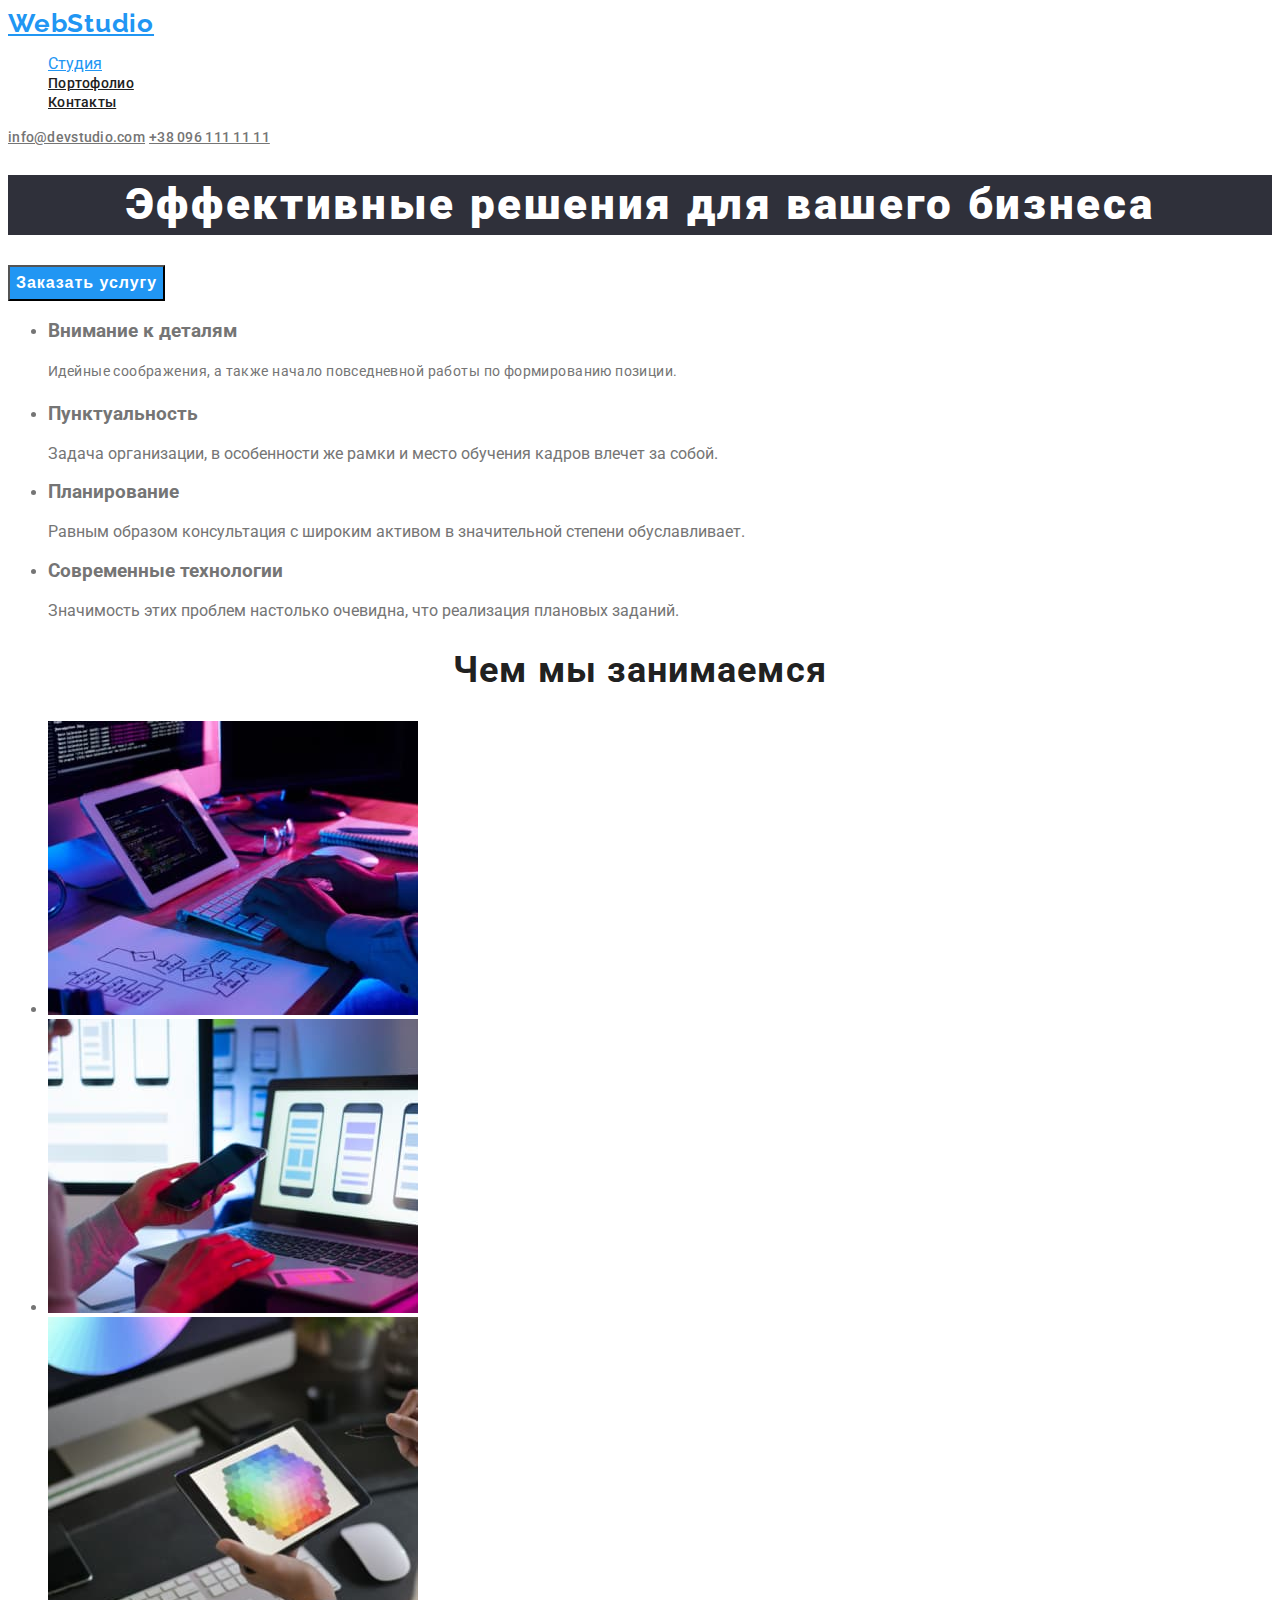
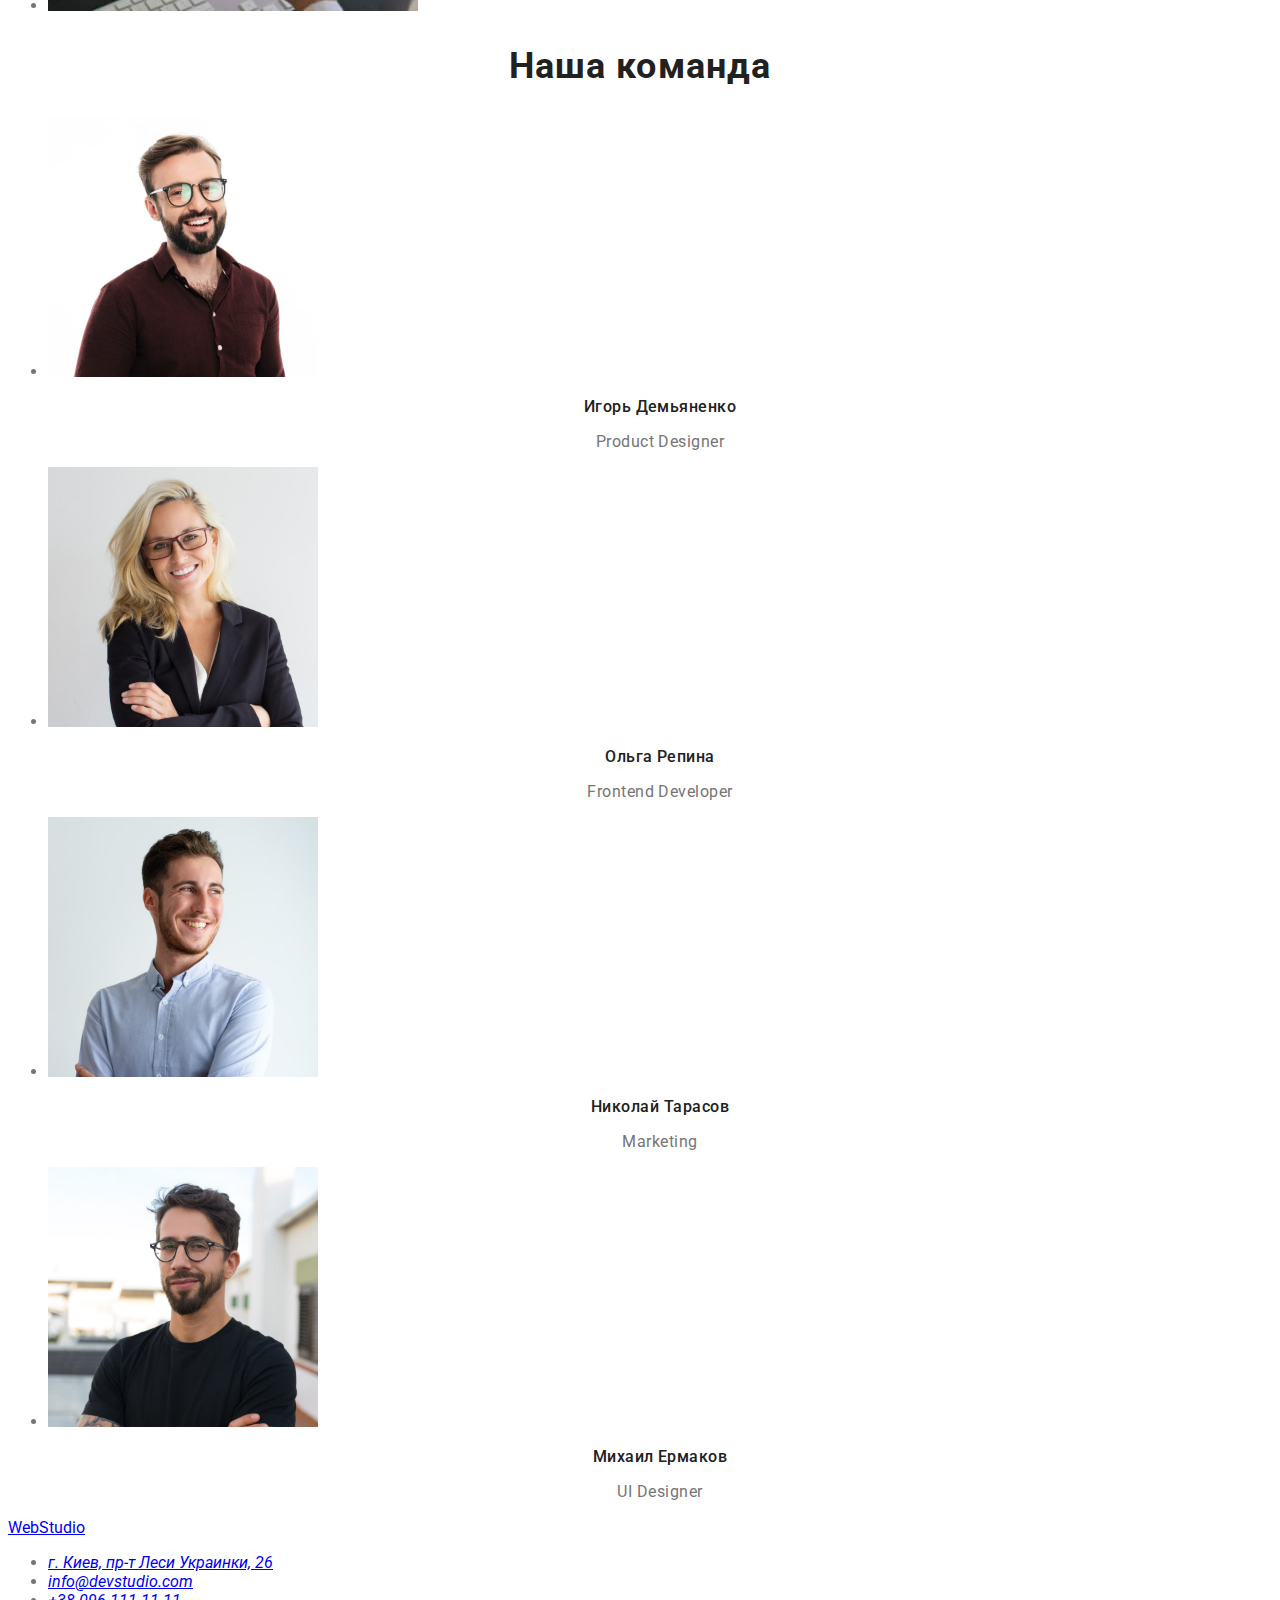
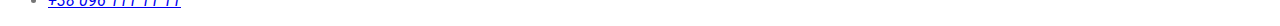
==== index.html @ 51bf5276 "Добавляет стили шрифта" ====
<!DOCTYPE html>
    <html lang="ru">
    <head>
        <meta charset="UTF-8" />
        <meta http-equiv="X-UA-Compatible" content="IE=edge" />
        <meta name="viewport" content="width=device-width, initial-scale=1.0" />
        <title>Homework_02</title>
        <link 
        href="https://fonts.googleapis.com/css2?family=Raleway:wght@700&family=Roboto:wght@400;500;700;900&display=swap" 
        rel="stylesheet"/>
        <link rel="stylesheet" href="./css/common.css"/>
        <link rel="stylesheet" href="./css/main.css"/>
    </head>
    <body>
        <!-- Шапка сайта -->
        <header class="page-header">
        <nav>
            <a href="./index.html" class="logo">WebStudio </a>
            <ul class="site-nav list">
            <li><a href="" class="link-current">Студия</a></li>
            <li><a href="./portfolio.html" class="link">Портофолио</a></li>
            <li><a href="" class="link">Контакты</a></li>
            </ul>
        </nav>
        <a href="mailto:info@devstudio.com" class="contact">info@devstudio.com</a>
        <a href="tel:+380961111111" class="contact">+38 096 111 11 11</a>
        </header>
        <main>
        <!-- Герой -->    
        <section class="hero">
            <h1 class="hero-title">Эффективные решения для вашего бизнеса</h1>
            <button type="button" class="button">Заказать услугу</button>
        </section>
        <!-- Принципы -->
        <section class="section">
            <h2 hidden class="section-title">Принципы</h2>
            <ul class="principles" >
            <li>
                <h3 class="title">Внимание к деталям</h3>
                <p class="text">
                Идейные соображения, а также начало повседневной работы по
                формированию позиции.
                </p>
            </li>
            <li>
                <h3 class="title">Пунктуальность</h3>
                <p>
                Задача организации, в особенности же рамки и место обучения кадров
                влечет за собой.
                </p>
            </li>
            <li>
                <h3 class="title">Планирование</h3>
                <p>
                Равным образом консультация с широким активом в значительной
                степени обуславливает.
                </p>
            </li>
            <li>
                <h3 class="title">Современные технологии</h3>
                <p>
                Значимость этих проблем настолько очевидна, что реализация
                плановых заданий.
                </p>
            </li>
            </ul>
        </section>
        <!-- Чем мы занимаемся -->
        <section class="section">
            <h2 class="section-title">Чем мы занимаемся</h2>
            <ul class="work-list">
            <li>
                <img src="./img/img.jpg" alt="Наша работа" width="370" />
            </li>
            <li>
                <img src="./img/imge.jpg" alt="Наша работа" width="370" />
            </li>
            <li>
                <img src="./img/imges.jpg" alt="Наша работа" width="370" />
            </li>
            </ul>
        </section>
        <!-- Наша команда -->
        <section class="section">
            <h2 class="section-title">Наша команда</h2>
            <ul class="team">
            <li>
                <img src="./img/4.jpg" alt="Игорь Демьяненко" width="270" />
                <h3 class="title">Игорь Демьяненко</h3>
                <p class="text" lang="en">Product Designer</p>
            </li>
            <li>
                <img src="./img/5.jpg" alt="Ольга Репина" width="270" />
                <h3 class="title">Ольга Репина</h3>
                <p class="text" lang="en">Frontend Developer</p>
            </li>
            <li>
                <img src="./img/6.jpg" alt="Николай Тарасов" width="270" />
                <h3 class="title">Николай Тарасов</h3>
                <p class="text" lang="en">Marketing</p>
            </li>
            <li>
                <img src="./img/im.jpg" alt="Михаил Ермаков" width="270" />
                <h3 class="title">Михаил Ермаков</h3>
                <p class="text" lang="en">UI Designer</p>
            </li>
            </ul>
        </section>
        </main>
        <footer>
        <a href="./index.html">WebStudio</a>
        <address>
            <ul>
            <li>
                <a href="https://goo.gl/maps/2pZtaWLYkU5cPGeF8" target="_blank" rel="noopener,noindex,nofollow">г. Киев, пр-т Леси Украинки, 26</a>
            </li>
            <li>    
                <a href="mailto:info@devstudio.com">info@devstudio.com</a>
            </li>
            <li>    
                <a href="tel:+380961111111">+38 096 111 11 11</a>
            </li>
            </ul>
        </address>
        </footer>
    </body>
    </html>
---- css/common.css ----
:root{
    --primary-text-color:#757575;
    --title-text-color:#212121;
    --accent-color:#2196F3;
    --primary-white-color:#FFFFFF;
}
body{
    background-color:var(--primary-white-color) ;
    color:var( --primary-text-color) ;
    font-family: Roboto,sans-serif; 
}
h1,
h2,
h3{
    font-family: Roboto;
}  
/* Logo */
.logo {
    color:var(--accent-color); 
    font-family: Raleway, cursive ;
    font-size: 26px;
    font-weight: 700;
    line-height: 1,19;
    letter-spacing: 0.03em;
    text-align: left;
}

/* Site nav */

.site-nav .link {
    color: var( --title-text-color);
    font-size: 14px;
    font-weight: 500;
    line-height: 1,14;
    letter-spacing: 0.02em;
}
.site-nav .link:hover , 
.site-nav .link:focus{
    color: var(--accent-color);
}
.site-nav .link-current {
    color: var(--accent-color);
}
---- css/main.css ----
/* цвет шапки #212121; */

/* цвет контактов #757575 */

/* цвет героя #FFFFFF */

/*  цвет заголовков #212121 */

/*  цвет текста #757575 */

/* Футер адрес #FFFFFF */

/* Футер контакты rgba(255, 255, 255, 0.6) */

/* цвет фона  #FFFFFF */

/* цвет фона заголовка #2F303A */

/* вторичный цвет фона #F5F4FA */

/* цвет футера #2F303A */
/* Стили для Студия */
.list{
    list-style: none;  
 }
/* Contact */
.contact{
    color: var( --primary-text-color);
    font-weight: 500;
    font-size: 14px;
    line-height: 1.14;
    letter-spacing: 0.02em;
}
.contact:hover,
.contact:focus{
    color:var(--accent-color);
}
/* Hero */
.hero-title{
    background-color: #2F303A ;
    color: #FFFFFF ;
    font-size: 44px;
    font-weight: 900;
    line-height: 1.36;
    letter-spacing: 0.06em;
    text-align: center;
}
/* Section */
.section-title{
    color:var( --title-text-color) ;
    font-weight: 700;
    font-size: 36px;
    line-height: 1.17;
    text-align: center;
    letter-spacing: 0.03em;
}
/* Principles */
.principles .titile{
    color:var( --primary-text-color) ;
    font-weight: 700;
    font-size: 14px;
    line-height: 1.14;
    letter-spacing: 0.03em;
    text-transform: uppercase;
}
.principles .text{
    font-weight: 400;
    font-size: 14px;
    line-height: 1.71;
    letter-spacing: 0.03em;
}
/* Team */
.team .title{
    color:var(--title-text-color) ;
    font-weight: 500;
    font-size: 16px;
    line-height: 1.19;
    text-align: center;
    letter-spacing: 0.03em;
}
.team .text{
    font-weight: 400;
    font-size: 16px;
    line-height: 1.19;
    text-align: center;
    letter-spacing: 0.03em;
}
/* Button */
.button {
    background-color:var(--accent-color);
    color:var(--primary-white-color) ;
    font-style: normal;
    font-weight: 700;
    font-size: 16px;
    line-height: 1.88;
    display: flex;
    align-items: center;
    text-align: center;
    letter-spacing: 0.06em;
}

/* Стили для Портофолио" */
.style-filter{
    background-color: #F5F4FA;
    color:var( --title-text-color) ;
    font-weight: 500;
    font-size: 16px;
    line-height: 1.62;
    text-align: center;
    letter-spacing: 0.03em;
}
.style-filter:hover,
.style-filter:focus{
    background-color: var(--accent-color);
    color: var(--primary-white-color);
}
/* Examples */
.examples .title{
    color:var(--title-text-color) ;
    font-weight: 700;
    font-size: 18px;
    line-height: 2.0;
    letter-spacing: 0.06em;
}
.examples .text{
    color:var(--primary-text-color) ;
    font-weight: 400;
    font-size: 16px;
    line-height: 1.88;
    letter-spacing: 0.03em;
}
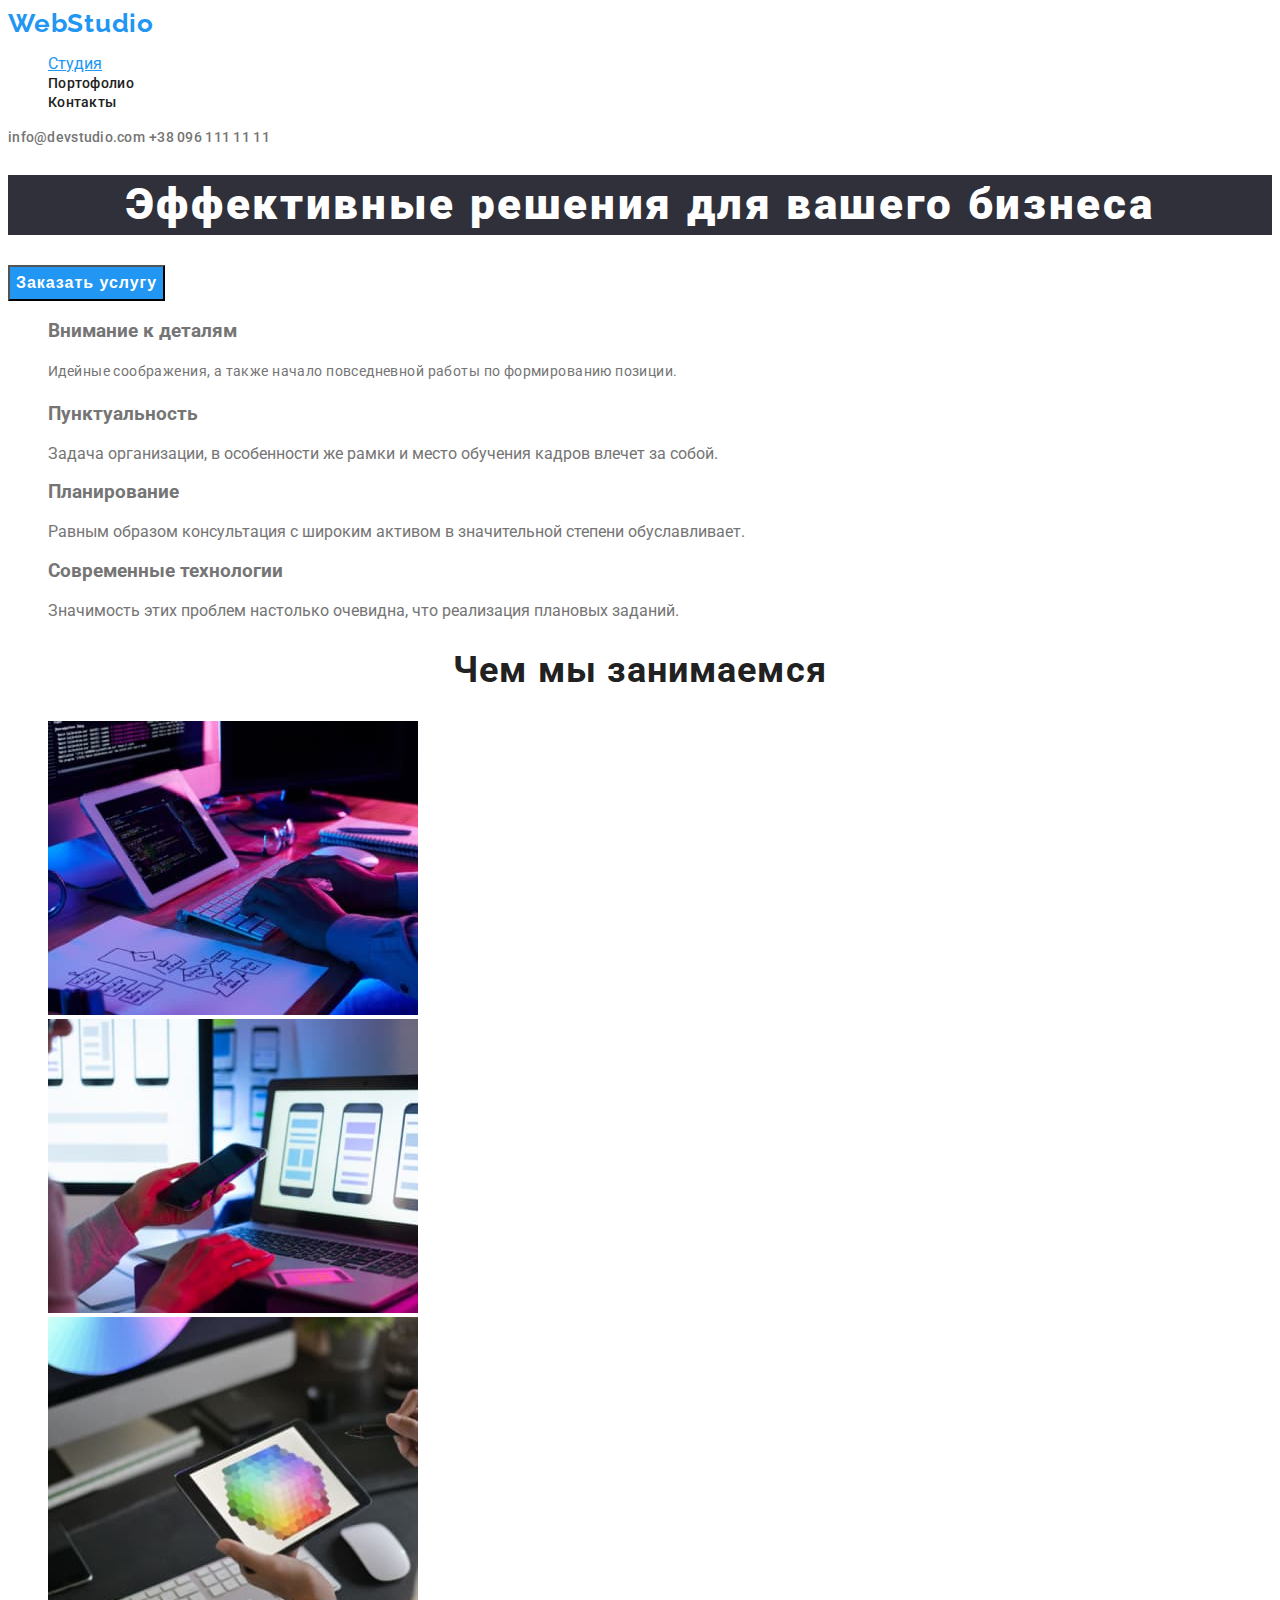
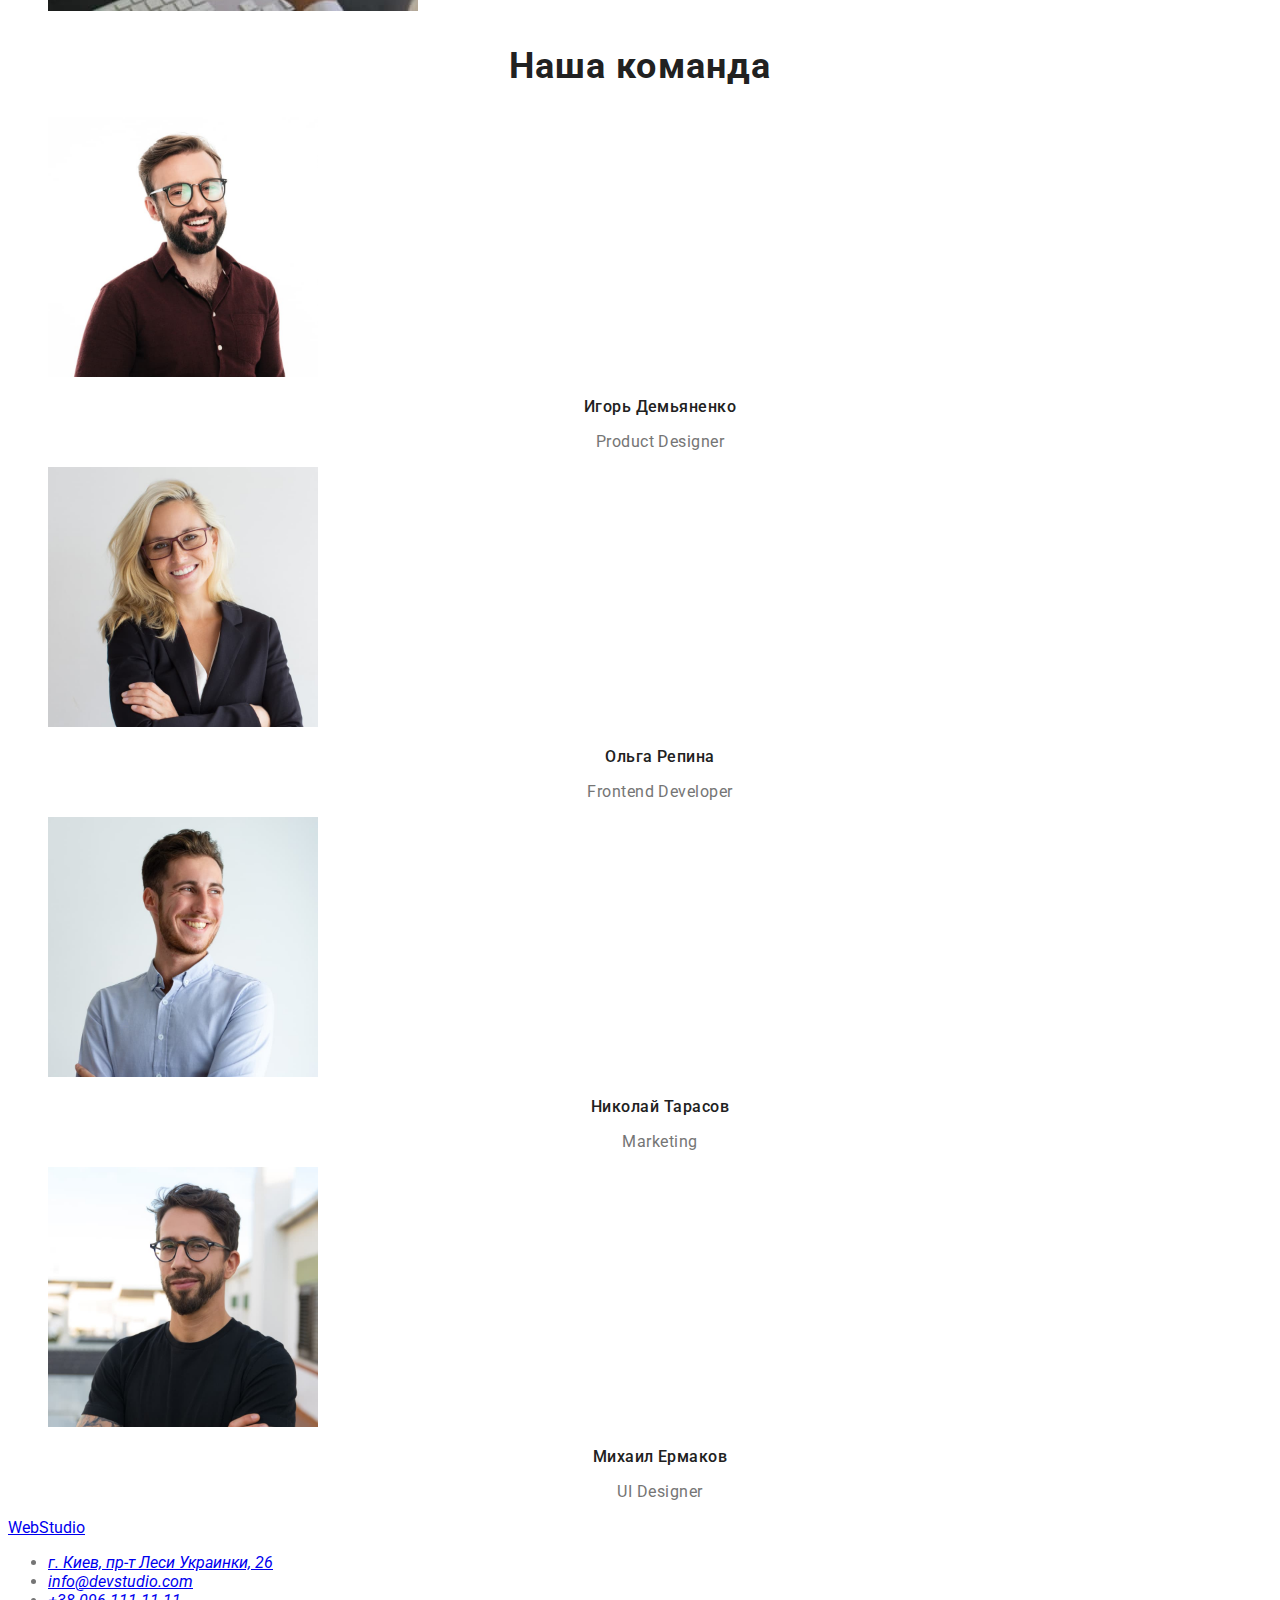
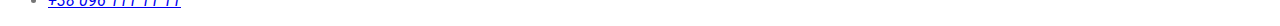
==== commit 83167441: "Исправление стилей цвета" ====
--- a/index.html
+++ b/index.html
@@ -34,7 +34,7 @@
         <!-- Принципы -->
         <section class="section">
             <h2 hidden class="section-title">Принципы</h2>
-            <ul class="principles" >
+            <ul class="principles list" >
             <li>
                 <h3 class="title">Внимание к деталям</h3>
                 <p class="text">
@@ -68,7 +68,7 @@
         <!-- Чем мы занимаемся -->
         <section class="section">
             <h2 class="section-title">Чем мы занимаемся</h2>
-            <ul class="work-list">
+            <ul class="work-list list">
             <li>
                 <img src="./img/img.jpg" alt="Наша работа" width="370" />
             </li>
@@ -83,7 +83,7 @@
         <!-- Наша команда -->
         <section class="section">
             <h2 class="section-title">Наша команда</h2>
-            <ul class="team">
+            <ul class="team list">
             <li>
                 <img src="./img/4.jpg" alt="Игорь Демьяненко" width="270" />
                 <h3 class="title">Игорь Демьяненко</h3>
--- a/css/common.css
+++ b/css/common.css
@@ -23,6 +23,7 @@
     line-height: 1,19;
     letter-spacing: 0.03em;
     text-align: left;
+    text-decoration: none;
 }
 
 /* Site nav */
@@ -33,6 +34,7 @@
     font-weight: 500;
     line-height: 1,14;
     letter-spacing: 0.02em;
+    text-decoration: none;
 }
 .site-nav .link:hover , 
 .site-nav .link:focus{
--- a/css/main.css
+++ b/css/main.css
@@ -20,25 +20,28 @@
 
 /* цвет футера #2F303A */
 /* Стили для Студия */
-.list{
+.list {
     list-style: none;  
  }
 /* Contact */
-.contact{
+.contact {
     color: var( --primary-text-color);
+
     font-weight: 500;
     font-size: 14px;
     line-height: 1.14;
     letter-spacing: 0.02em;
+    text-decoration: none;
 }
 .contact:hover,
-.contact:focus{
+.contact:focus {
     color:var(--accent-color);
 }
 /* Hero */
-.hero-title{
+.hero-title {
     background-color: #2F303A ;
     color: #FFFFFF ;
+
     font-size: 44px;
     font-weight: 900;
     line-height: 1.36;
@@ -46,8 +49,9 @@
     text-align: center;
 }
 /* Section */
-.section-title{
+.section-title {
     color:var( --title-text-color) ;
+
     font-weight: 700;
     font-size: 36px;
     line-height: 1.17;
@@ -55,30 +59,32 @@
     letter-spacing: 0.03em;
 }
 /* Principles */
-.principles .titile{
+.principles .titile {
     color:var( --primary-text-color) ;
+
     font-weight: 700;
     font-size: 14px;
     line-height: 1.14;
     letter-spacing: 0.03em;
     text-transform: uppercase;
 }
-.principles .text{
+.principles .text {
     font-weight: 400;
     font-size: 14px;
     line-height: 1.71;
     letter-spacing: 0.03em;
 }
 /* Team */
-.team .title{
+.team .title {
     color:var(--title-text-color) ;
+    
     font-weight: 500;
     font-size: 16px;
     line-height: 1.19;
     text-align: center;
     letter-spacing: 0.03em;
 }
-.team .text{
+.team .text {
     font-weight: 400;
     font-size: 16px;
     line-height: 1.19;
@@ -89,6 +95,7 @@
 .button {
     background-color:var(--accent-color);
     color:var(--primary-white-color) ;
+
     font-style: normal;
     font-weight: 700;
     font-size: 16px;
@@ -100,9 +107,10 @@
 }
 
 /* Стили для Портофолио" */
-.style-filter{
+.style-filter {
     background-color: #F5F4FA;
     color:var( --title-text-color) ;
+
     font-weight: 500;
     font-size: 16px;
     line-height: 1.62;
@@ -110,20 +118,22 @@
     letter-spacing: 0.03em;
 }
 .style-filter:hover,
-.style-filter:focus{
+.style-filter:focus {
     background-color: var(--accent-color);
     color: var(--primary-white-color);
 }
 /* Examples */
-.examples .title{
+.examples .title {
     color:var(--title-text-color) ;
+
     font-weight: 700;
     font-size: 18px;
     line-height: 2.0;
     letter-spacing: 0.06em;
 }
-.examples .text{
+.examples .text {
     color:var(--primary-text-color) ;
+
     font-weight: 400;
     font-size: 16px;
     line-height: 1.88;
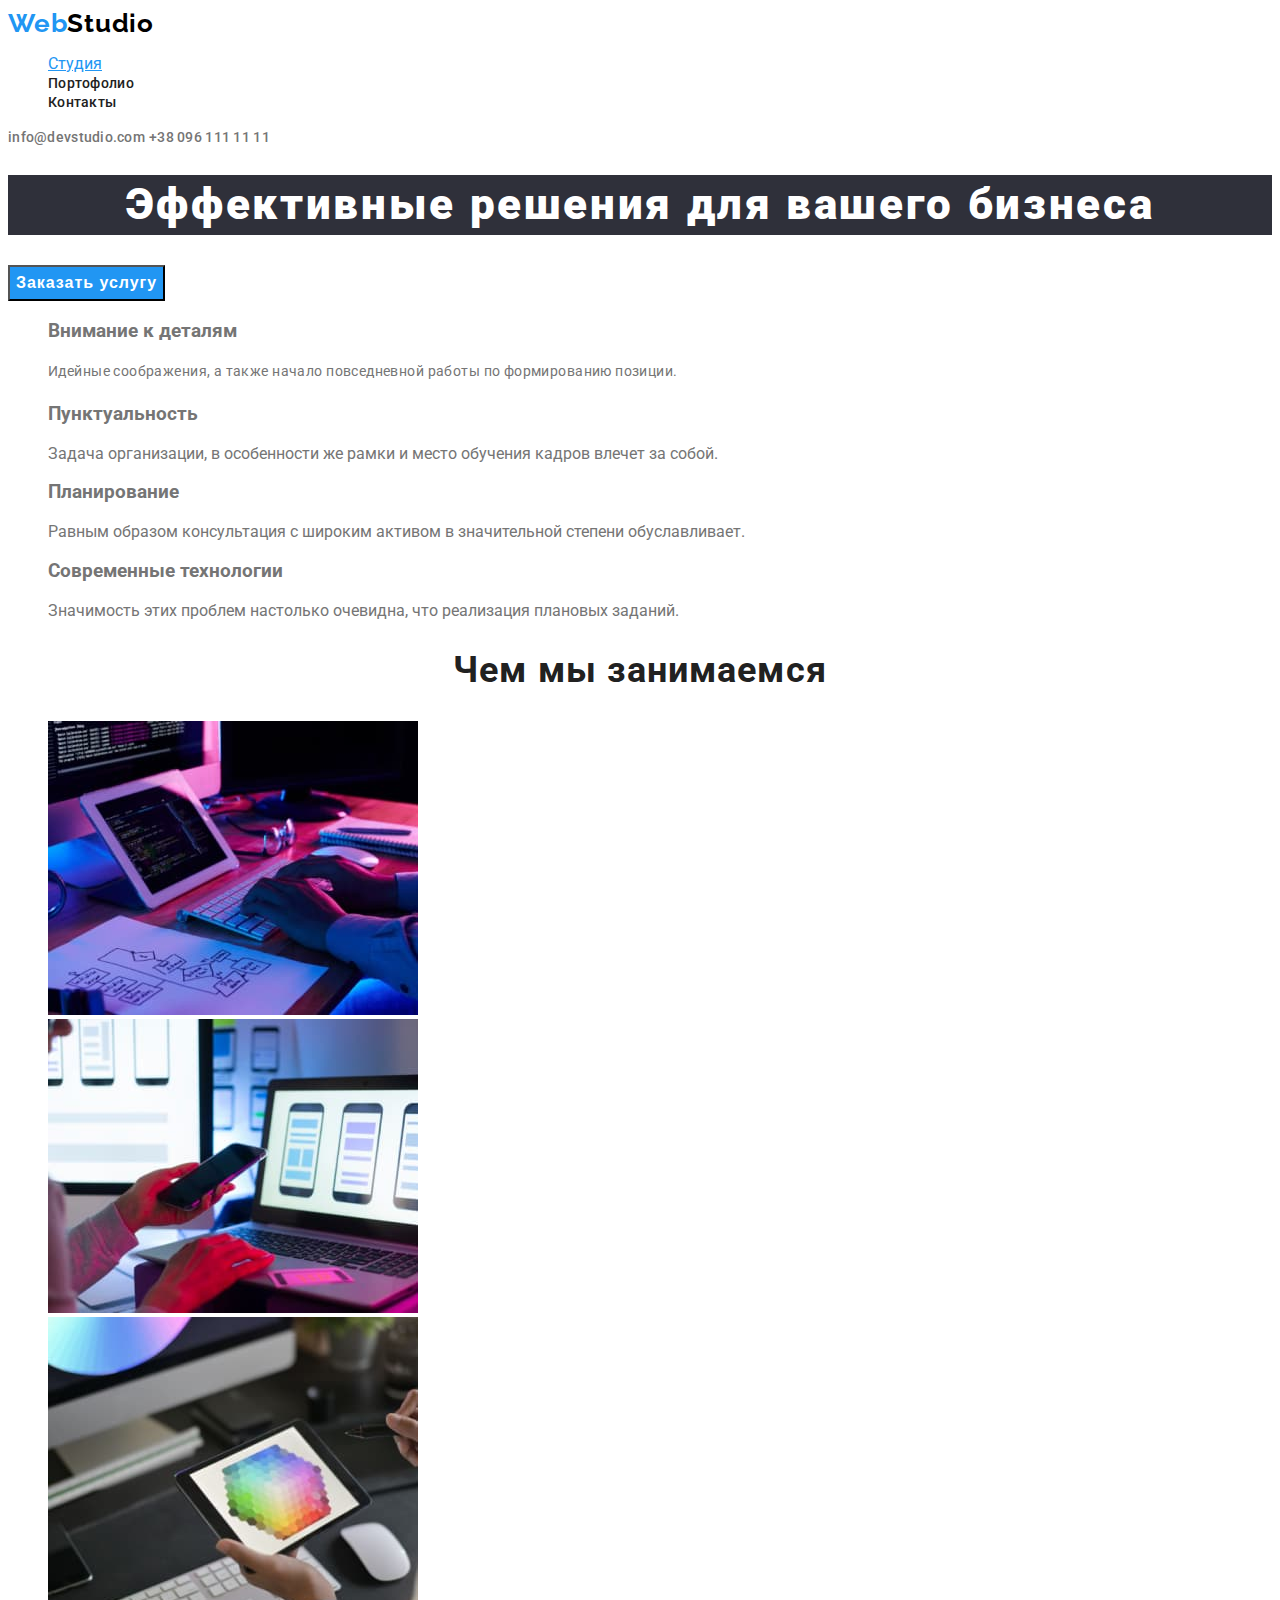
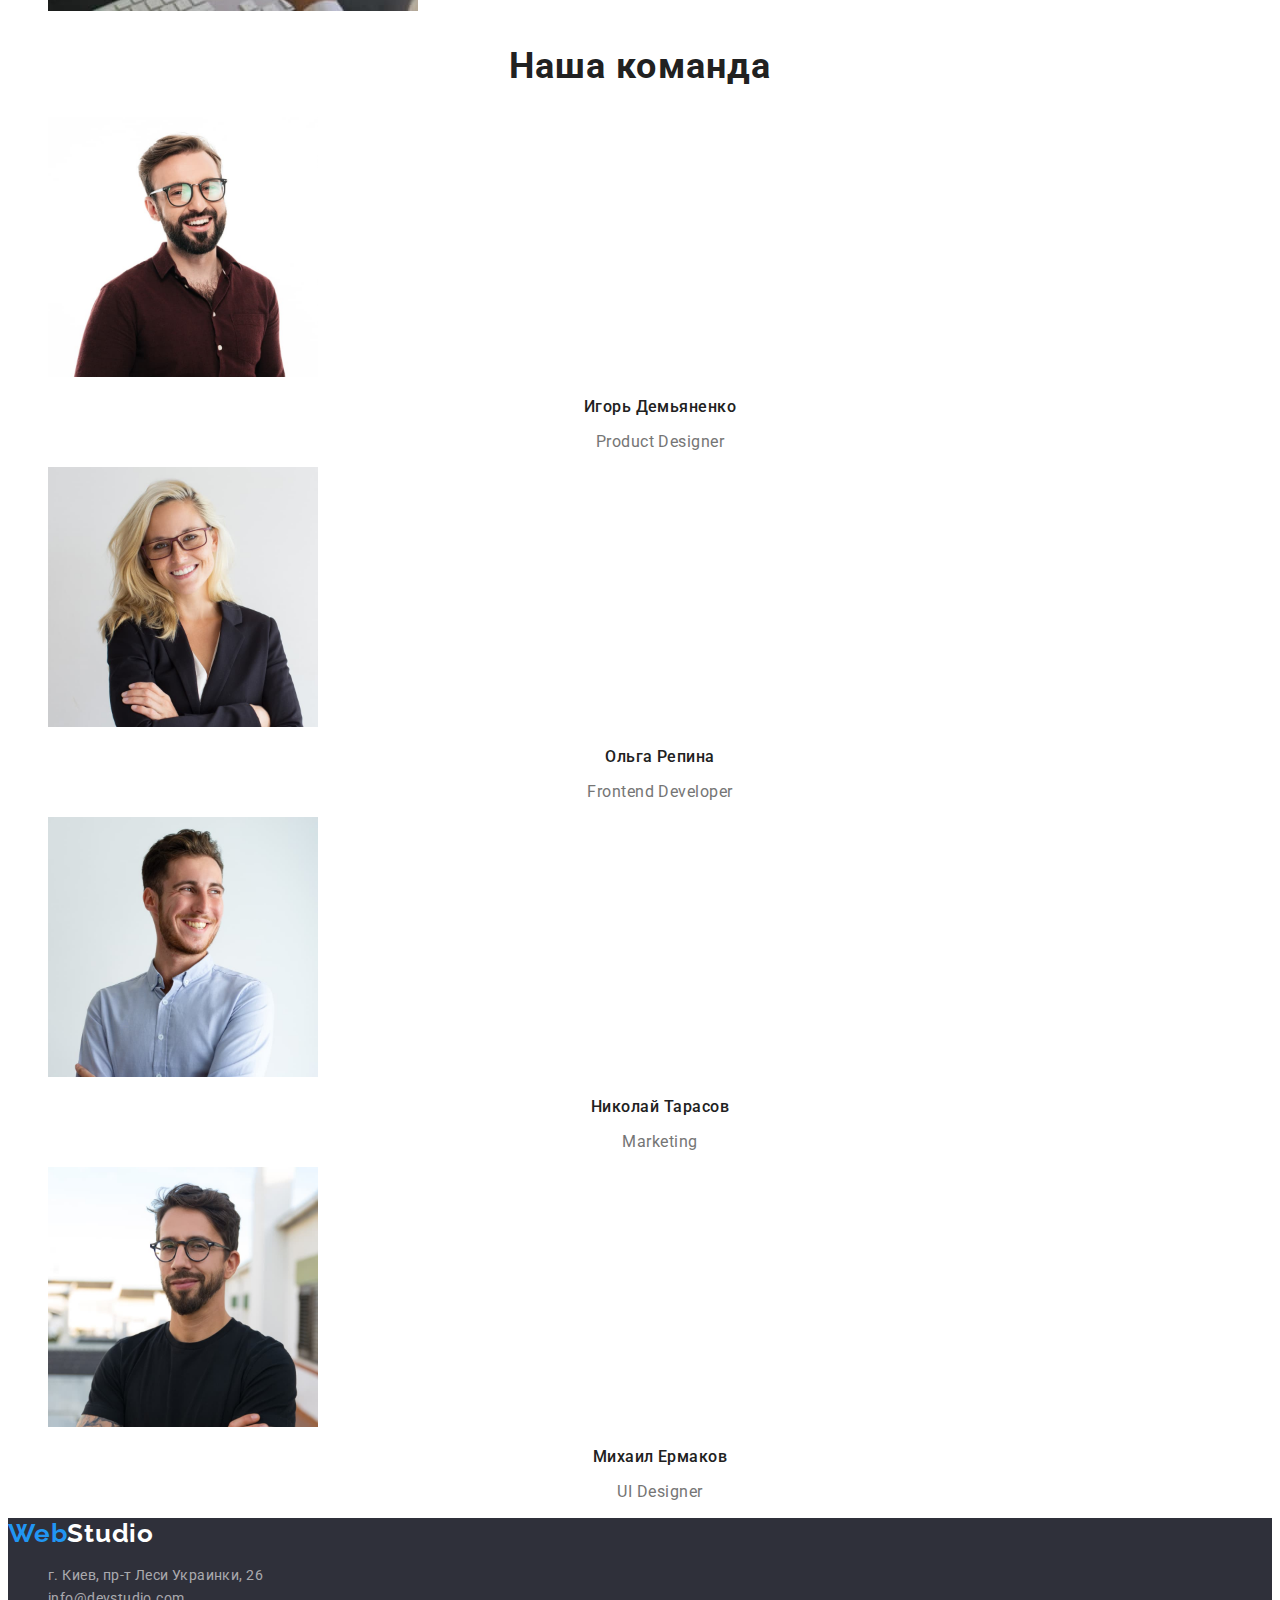
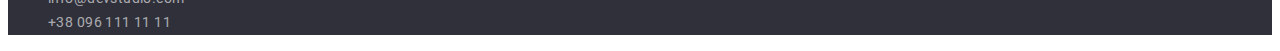
==== commit b4bc3a4f: "Добавляет стили в footer" ====
--- a/index.html
+++ b/index.html
@@ -15,7 +15,7 @@
         <!-- Шапка сайта -->
         <header class="page-header">
         <nav>
-            <a href="./index.html" class="logo">WebStudio </a>
+            <a href="./index.html" class="logo"><span class="accent">Web</span>Studio </a>
             <ul class="site-nav list">
             <li><a href="" class="link-current">Студия</a></li>
             <li><a href="./portfolio.html" class="link">Портофолио</a></li>
@@ -107,18 +107,18 @@
             </ul>
         </section>
         </main>
-        <footer>
-        <a href="./index.html">WebStudio</a>
+        <footer class="address " >
+        <a href="./index.html" class="logo"><span class="accent">Web</span>Studio </a>
         <address>
-            <ul>
+            <ul class="address-link list">
             <li>
-                <a href="https://goo.gl/maps/2pZtaWLYkU5cPGeF8" target="_blank" rel="noopener,noindex,nofollow">г. Киев, пр-т Леси Украинки, 26</a>
+                <a href="https://goo.gl/maps/2pZtaWLYkU5cPGeF8" target="_blank" rel="noopener,noindex,nofollow" class="direct">г. Киев, пр-т Леси Украинки, 26</a>
             </li>
             <li>    
-                <a href="mailto:info@devstudio.com">info@devstudio.com</a>
+                <a href="mailto:info@devstudio.com" class="direct">info@devstudio.com</a>
             </li>
             <li>    
-                <a href="tel:+380961111111">+38 096 111 11 11</a>
+                <a href="tel:+380961111111" class="direct">+38 096 111 11 11</a>
             </li>
             </ul>
         </address>
--- a/css/common.css
+++ b/css/common.css
@@ -16,7 +16,7 @@
 }  
 /* Logo */
 .logo {
-    color:var(--accent-color); 
+    color:#000000; 
     font-family: Raleway, cursive ;
     font-size: 26px;
     font-weight: 700;
@@ -24,6 +24,9 @@
     letter-spacing: 0.03em;
     text-align: left;
     text-decoration: none;
+}
+.logo .accent{
+    color:var(--accent-color) ;
 }
 
 /* Site nav */
--- a/css/main.css
+++ b/css/main.css
@@ -105,6 +105,33 @@
     text-align: center;
     letter-spacing: 0.06em;
 }
+/* Footer */
+.address{
+    background-color: #2F303A;
+}
+.address .logo{
+    color:var(--primary-white-color) ;
+}
+.address .logo.accent  {
+    color:var(--accent-color)
+}
+.direct{
+    color: rgba(255, 255, 255, 0.6);
+
+    font-family: 'Roboto';
+    font-style: normal;
+    font-weight: 400;
+    font-size: 14px;
+    line-height: 1.71;
+    letter-spacing: 0.03em;
+    text-decoration: none;
+}
+.direct:hover,
+.direct:focus{
+    color:var(--accent-color) 
+}
+
+
 
 /* Стили для Портофолио" */
 .style-filter {
@@ -131,11 +158,11 @@
     line-height: 2.0;
     letter-spacing: 0.06em;
 }
-.examples .text {
+.examples .text { 
     color:var(--primary-text-color) ;
 
     font-weight: 400;
     font-size: 16px;
     line-height: 1.88;
     letter-spacing: 0.03em;
-}+}
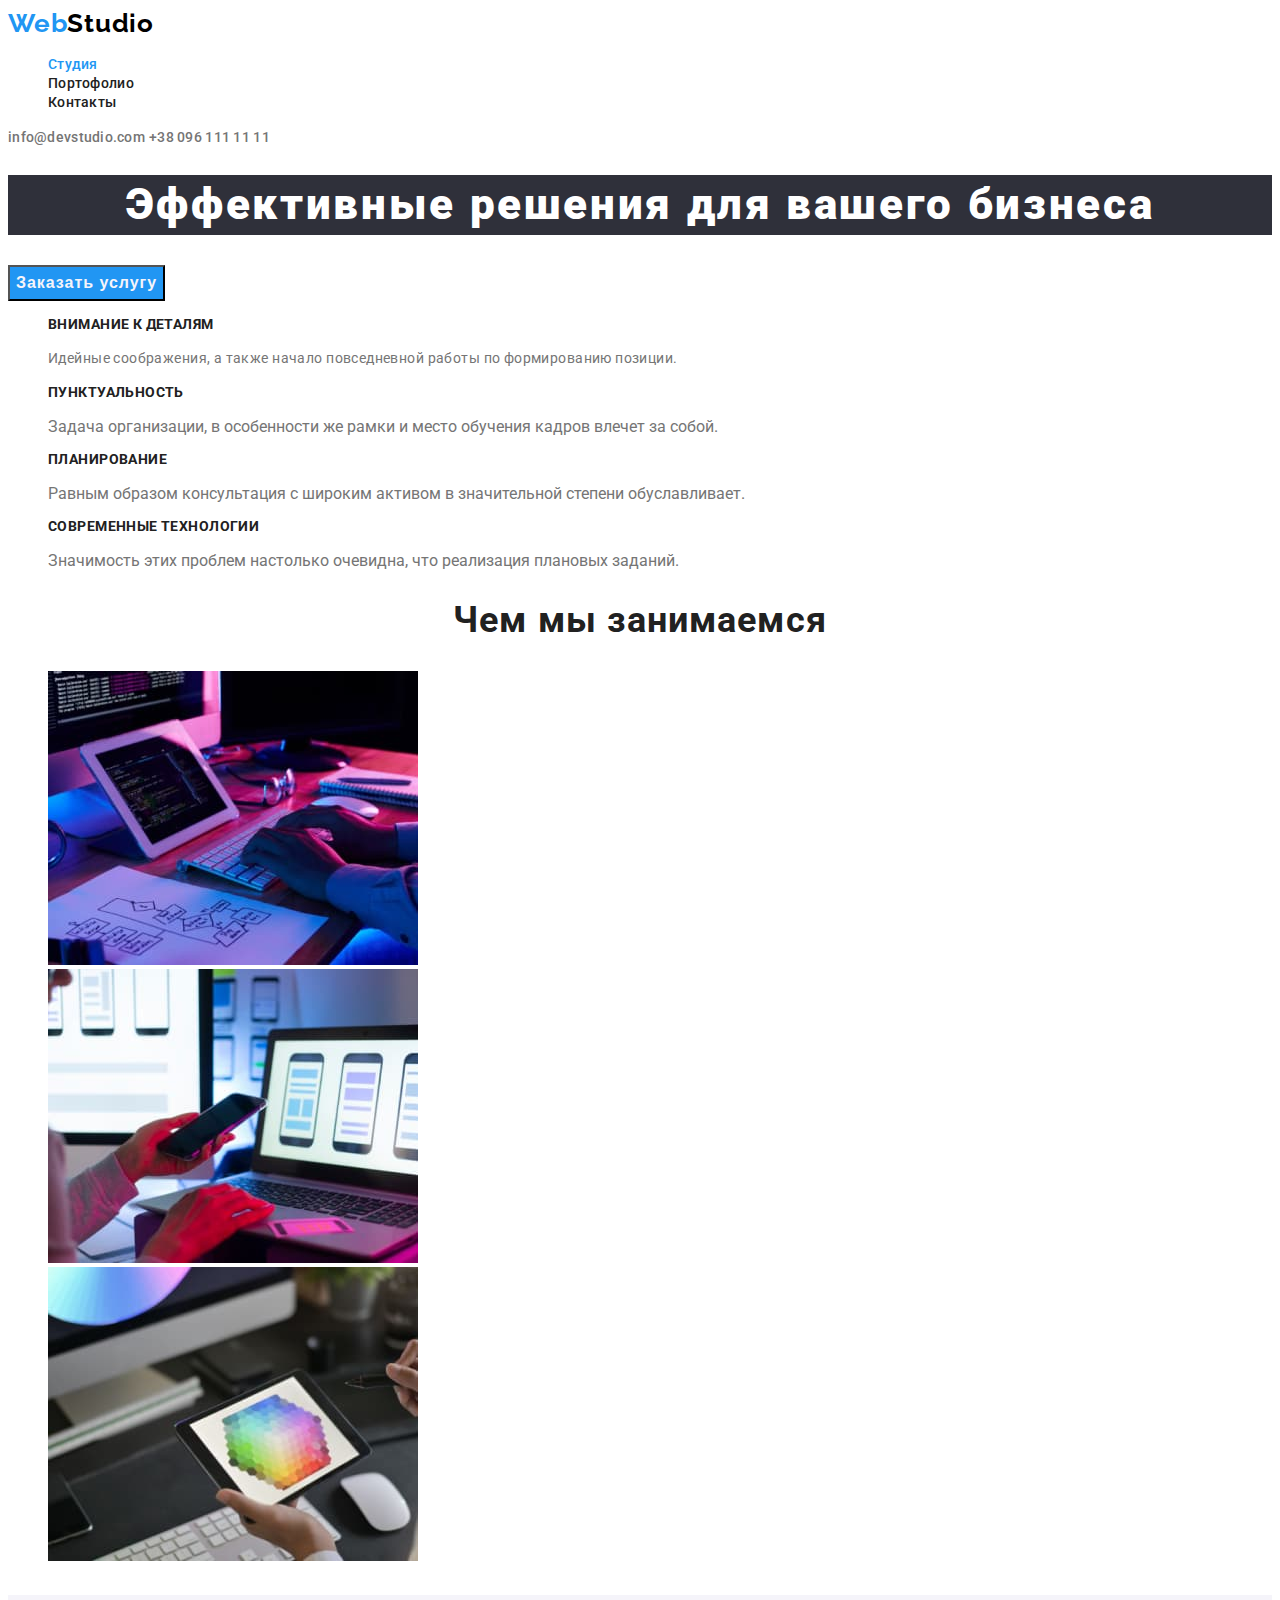
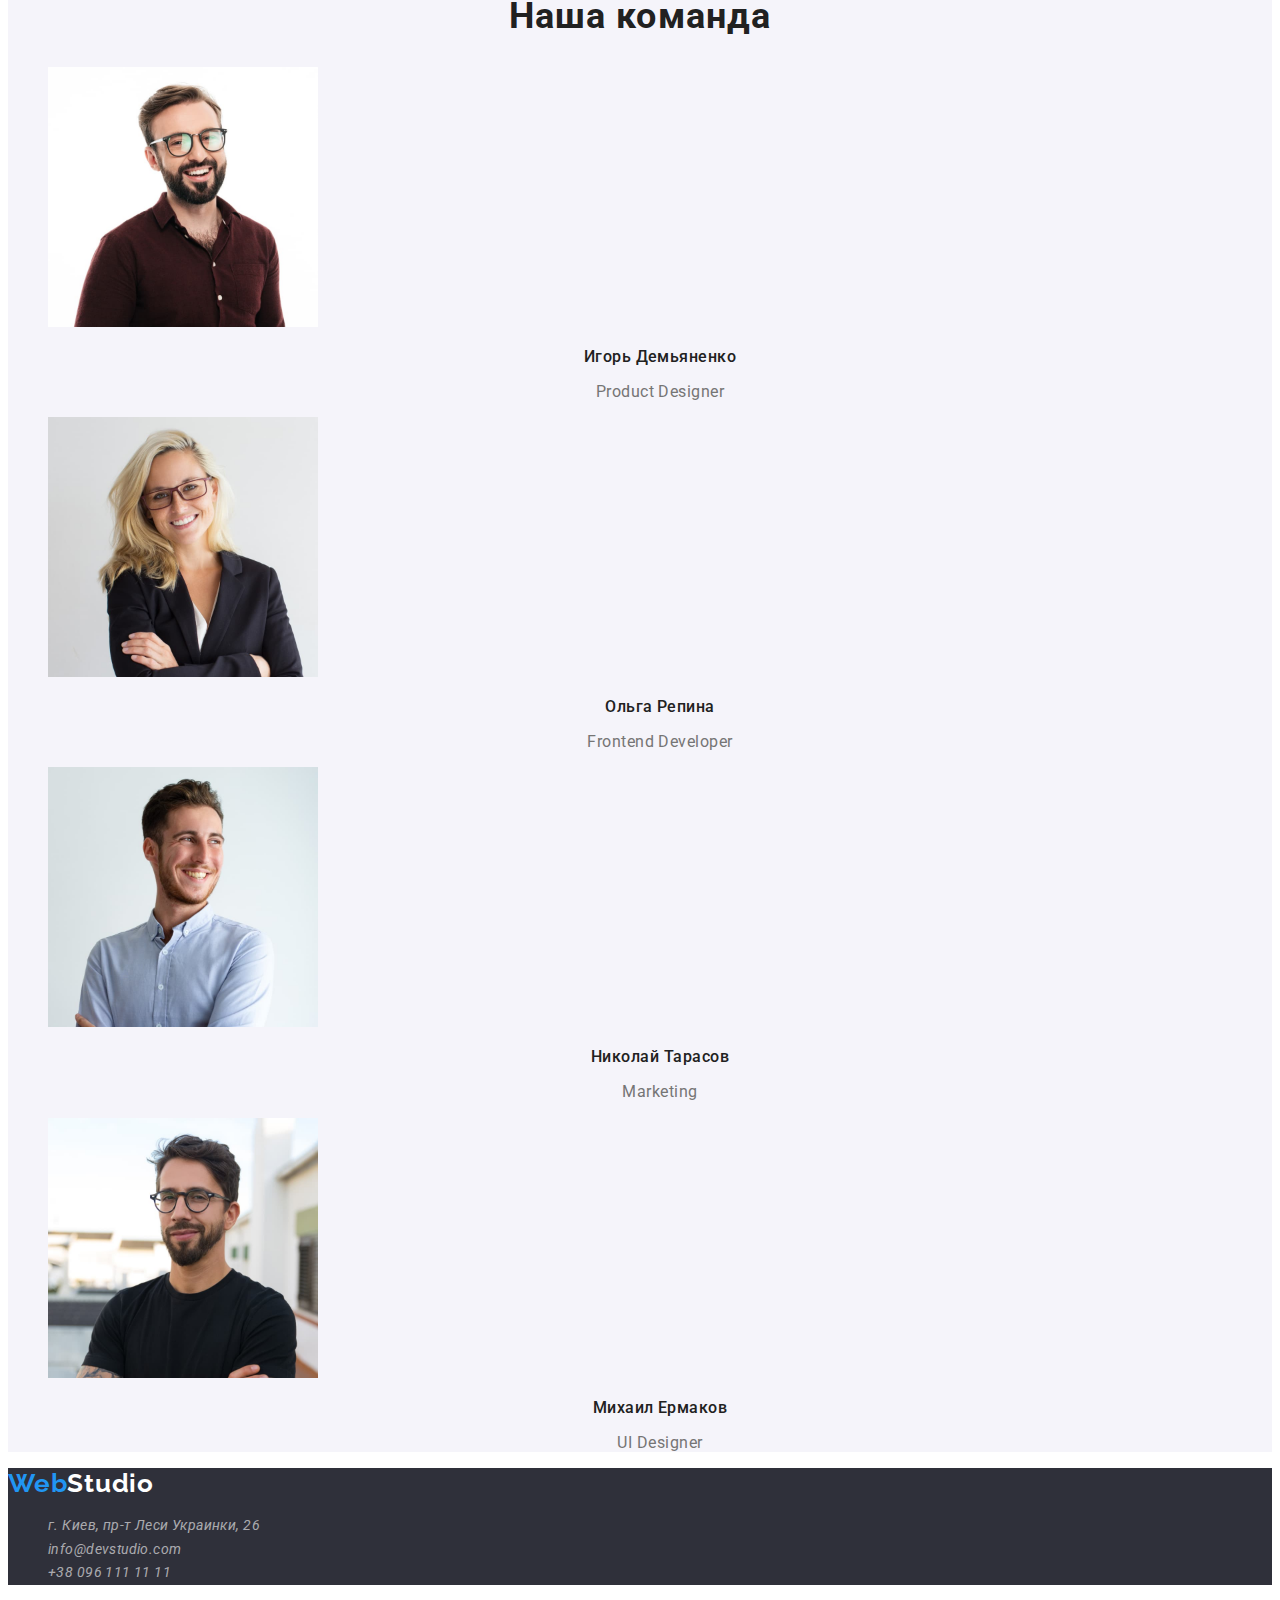
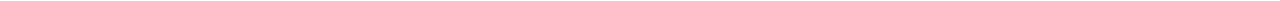
==== commit 49d7ac67: "Добавлены правки" ====
--- a/index.html
+++ b/index.html
@@ -81,7 +81,7 @@
             </ul>
         </section>
         <!-- Наша команда -->
-        <section class="section">
+        <section class="section-group">
             <h2 class="section-title">Наша команда</h2>
             <ul class="team list">
             <li>
--- a/css/common.css
+++ b/css/common.css
@@ -31,11 +31,11 @@
 
 /* Site nav */
 
-.site-nav .link {
+.site-nav .link,.site-nav .link-current {
     color: var( --title-text-color);
     font-size: 14px;
     font-weight: 500;
-    line-height: 1,14;
+    line-height: 1.14;
     letter-spacing: 0.02em;
     text-decoration: none;
 }
--- a/css/main.css
+++ b/css/main.css
@@ -37,6 +37,7 @@
 .contact:focus {
     color:var(--accent-color);
 }
+
 /* Hero */
 .hero-title {
     background-color: #2F303A ;
@@ -49,6 +50,9 @@
     text-align: center;
 }
 /* Section */
+.section-group{
+    background-color:#F5F4FA ;
+}
 .section-title {
     color:var( --title-text-color) ;
 
@@ -59,8 +63,8 @@
     letter-spacing: 0.03em;
 }
 /* Principles */
-.principles .titile {
-    color:var( --primary-text-color) ;
+.principles .title {
+    color:var( --title-text-color) ;
 
     font-weight: 700;
     font-size: 14px;
@@ -94,7 +98,7 @@
 /* Button */
 .button {
     background-color:var(--accent-color);
-    color:var(--primary-white-color) ;
+    color:#F5F4FA ;
 
     font-style: normal;
     font-weight: 700;
@@ -118,8 +122,6 @@
 .direct{
     color: rgba(255, 255, 255, 0.6);
 
-    font-family: 'Roboto';
-    font-style: normal;
     font-weight: 400;
     font-size: 14px;
     line-height: 1.71;
@@ -157,6 +159,7 @@
     font-size: 18px;
     line-height: 2.0;
     letter-spacing: 0.06em;
+    text-decoration: none;
 }
 .examples .text { 
     color:var(--primary-text-color) ;
@@ -165,4 +168,9 @@
     font-size: 16px;
     line-height: 1.88;
     letter-spacing: 0.03em;
+    text-decoration: none;
 }
+.examples .link {
+    color:var(--title-text-color) ;
+    text-decoration: none;
+}
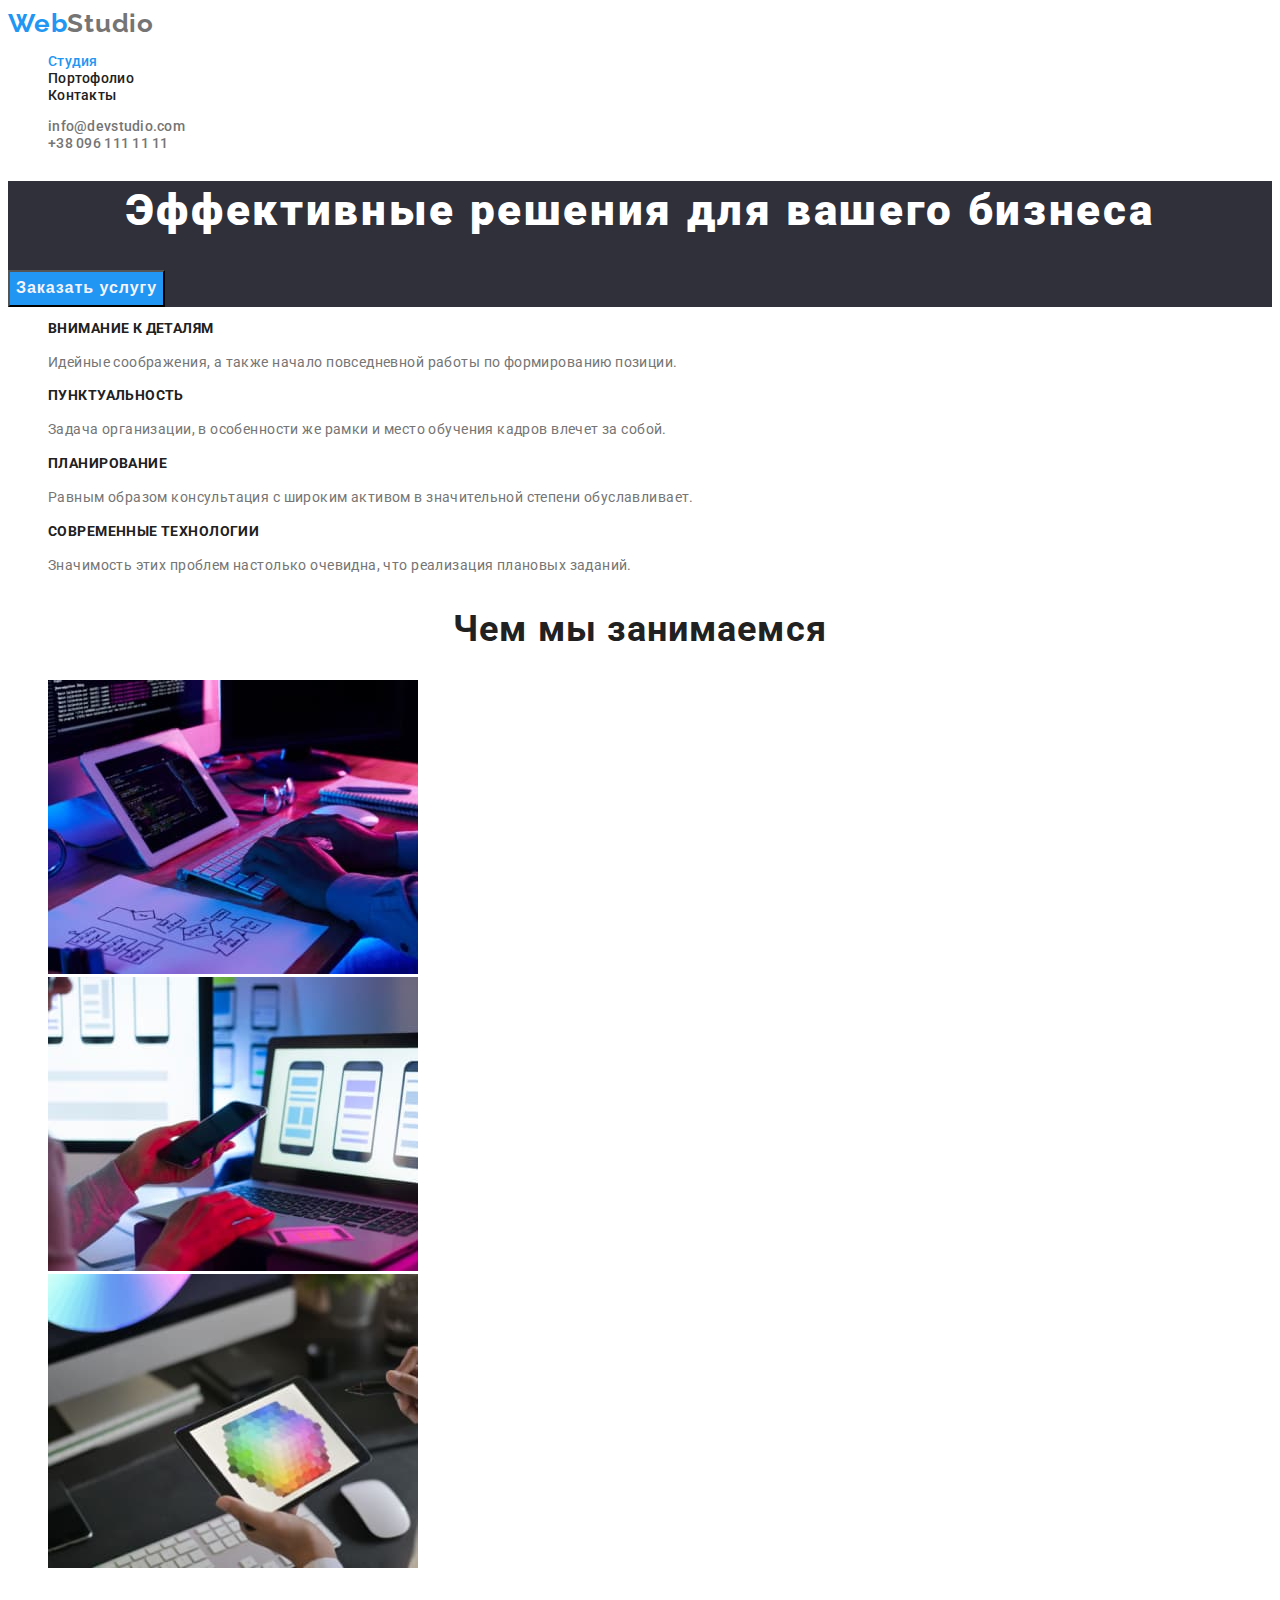
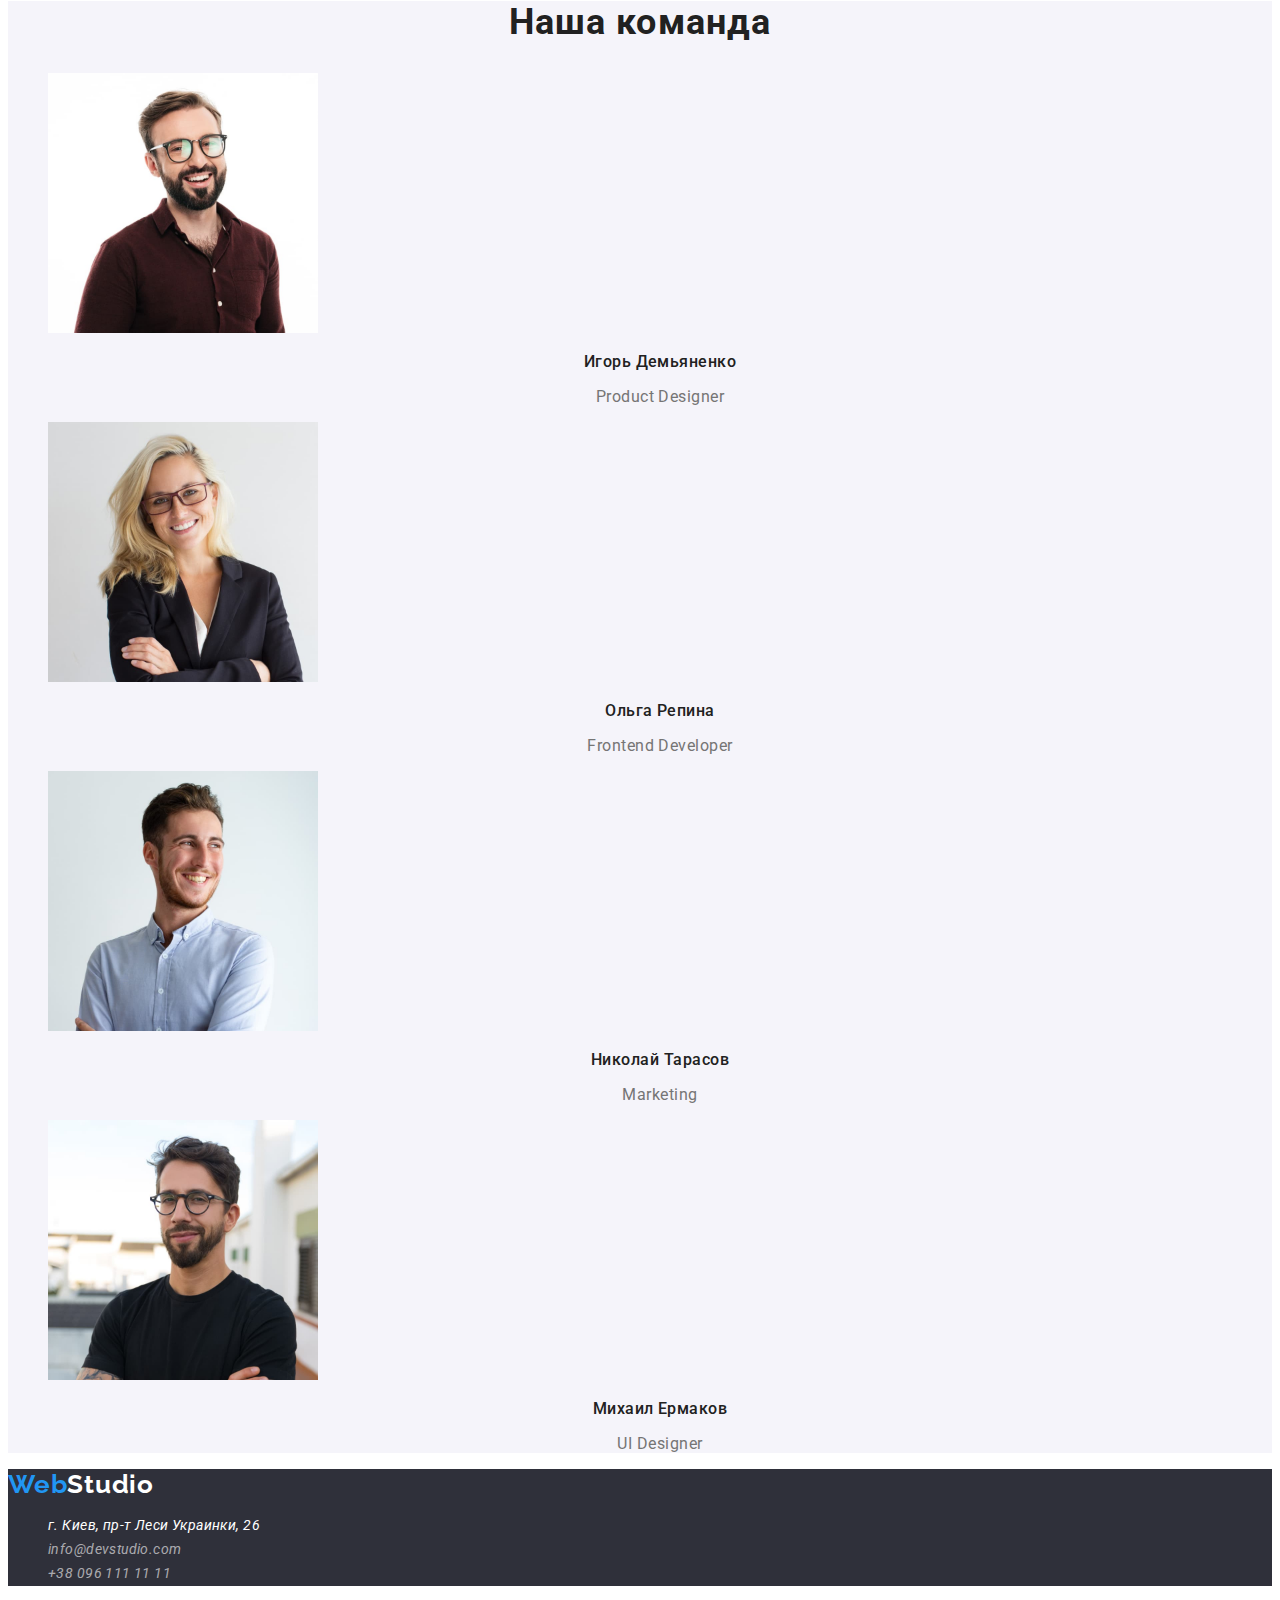
==== commit 29bc92cb: "Исправляет ошибки" ====
--- a/index.html
+++ b/index.html
@@ -15,17 +15,19 @@
         <!-- Шапка сайта -->
         <header class="page-header">
         <nav>
-            <a href="./index.html" class="logo"><span class="accent">Web</span>Studio </a>
-            <ul class="site-nav list">
-            <li><a href="" class="link-current">Студия</a></li>
-            <li><a href="./portfolio.html" class="link">Портофолио</a></li>
-            <li><a href="" class="link">Контакты</a></li>
+            <a href="./index.html" class="logo  link"><span class="accent">Web</span>Studio </a>
+            <ul class="site-nav list ">
+            <li><a href="./index.html" class="link-current link">Студия</a></li>
+            <li><a href="./portfolio.html" class="link-page link">Портофолио</a></li>
+            <li><a href="" class="link-page">Контакты</a></li>
             </ul>
         </nav>
-        <a href="mailto:info@devstudio.com" class="contact">info@devstudio.com</a>
-        <a href="tel:+380961111111" class="contact">+38 096 111 11 11</a>
+            <ul class="contact-list list">
+            <li><a href="mailto:info@devstudio.com" class="contact exept">info@devstudio.com</a></li>
+            <li><a href="tel:+380961111111" class="contact exept">+38 096 111 11 11</a></li>
+            </ul>
         </header>
-        <main>
+        <main>    
         <!-- Герой -->    
         <section class="hero">
             <h1 class="hero-title">Эффективные решения для вашего бизнеса</h1>
@@ -33,7 +35,7 @@
         </section>
         <!-- Принципы -->
         <section class="section">
-            <h2 hidden class="section-title">Принципы</h2>
+            <h2 class="visually-hidden">Принципы</h2>
             <ul class="principles list" >
             <li>
                 <h3 class="title">Внимание к деталям</h3>
@@ -44,21 +46,21 @@
             </li>
             <li>
                 <h3 class="title">Пунктуальность</h3>
-                <p>
+                <p  class="text">
                 Задача организации, в особенности же рамки и место обучения кадров
                 влечет за собой.
                 </p>
             </li>
             <li>
                 <h3 class="title">Планирование</h3>
-                <p>
+                <p  class="text">
                 Равным образом консультация с широким активом в значительной
                 степени обуславливает.
                 </p>
             </li>
             <li>
                 <h3 class="title">Современные технологии</h3>
-                <p>
+                <p  class="text">
                 Значимость этих проблем настолько очевидна, что реализация
                 плановых заданий.
                 </p>
@@ -107,12 +109,12 @@
             </ul>
         </section>
         </main>
-        <footer class="address " >
-        <a href="./index.html" class="logo"><span class="accent">Web</span>Studio </a>
+        <footer class="address" >
+        <a href="./index.html" class="logo link"><span class="accent">Web</span>Studio </a>
         <address>
             <ul class="address-link list">
             <li>
-                <a href="https://goo.gl/maps/2pZtaWLYkU5cPGeF8" target="_blank" rel="noopener,noindex,nofollow" class="direct">г. Киев, пр-т Леси Украинки, 26</a>
+                <a href="https://goo.gl/maps/2pZtaWLYkU5cPGeF8" target="_blank" rel="noopener,noindex,nofollow" class="address-direct link">г. Киев, пр-т Леси Украинки, 26</a>
             </li>
             <li>    
                 <a href="mailto:info@devstudio.com" class="direct">info@devstudio.com</a>
--- a/css/main.css
+++ b/css/main.css
@@ -1,28 +1,57 @@
-/* цвет шапки #212121; */
-
-/* цвет контактов #757575 */
-
-/* цвет героя #FFFFFF */
-
-/*  цвет заголовков #212121 */
-
-/*  цвет текста #757575 */
-
-/* Футер адрес #FFFFFF */
-
-/* Футер контакты rgba(255, 255, 255, 0.6) */
-
-/* цвет фона  #FFFFFF */
-
-/* цвет фона заголовка #2F303A */
-
-/* вторичный цвет фона #F5F4FA */
-
-/* цвет футера #2F303A */
-/* Стили для Студия */
+:root{
+    --primary-text-color:#757575;
+    --title-text-color:#212121;
+    --accent-color:#2196F3;
+    --primary-white-color:#FFFFFF;
+    --logo-color:#000000;
+    --bg-color:#2F303A;
+    --second-fon-color:#F5F4FA;
+    --direct-color:rgba(255, 255, 255, 0.6);
+
+
+}
+body{
+    background-color:var(--primary-white-color) ;
+    color:var( --primary-text-color) ;
+    font-family: Roboto,sans-serif;
+    font-size:14px;
+    letter-spacing: 0.03em; 
+}
+
+/* Logo */
+.logo {
+    color:var(--logo-colo); 
+    font-family: Raleway;
+    font-size: 26px;
+    font-weight: 700;
+    line-height: 1.19;
+    letter-spacing: 0.03em;
+}
+.logo .accent{
+    color:var(--accent-color) ;
+}
+
+/* Site nav */
+
+.site-nav .link-page,.site-nav .link-current {
+    color: var( --title-text-color);
+    font-size: 14px;
+    font-weight: 500;
+    line-height: 1.14;
+    letter-spacing: 0.02em;
+    text-decoration: none;
+}
+.site-nav .link-page:hover , 
+.site-nav .link-page:focus{
+    color: var(--accent-color);
+}
+.site-nav .link-current {
+    color: var(--accent-color);
+}
 .list {
     list-style: none;  
  }
+
 /* Contact */
 .contact {
     color: var( --primary-text-color);
@@ -39,9 +68,11 @@
 }
 
 /* Hero */
+.hero{
+    background-color:var(--bg-color);
+}
 .hero-title {
-    background-color: #2F303A ;
-    color: #FFFFFF ;
+    color:var(--primary-white-color);
 
     font-size: 44px;
     font-weight: 900;
@@ -51,7 +82,7 @@
 }
 /* Section */
 .section-group{
-    background-color:#F5F4FA ;
+    background-color:var(--second-fon-color);
 }
 .section-title {
     color:var( --title-text-color) ;
@@ -63,6 +94,18 @@
     letter-spacing: 0.03em;
 }
 /* Principles */
+.visually-hidden{
+    position:absolute;
+    white-space: nowrap;
+    width:1px;
+    height:1px;
+    overflow:hidden;
+    border: 0;
+    padding: 0;
+    clip: rect(0 0 0 0);
+    clip-path: inset(50%);
+    margin: -1px;
+}
 .principles .title {
     color:var( --title-text-color) ;
 
@@ -95,23 +138,25 @@
     text-align: center;
     letter-spacing: 0.03em;
 }
+.link {
+    text-decoration: none;
+}
 /* Button */
 .button {
     background-color:var(--accent-color);
-    color:#F5F4FA ;
+    color:var(--second-fon-color);
 
     font-style: normal;
     font-weight: 700;
     font-size: 16px;
     line-height: 1.88;
-    display: flex;
-    align-items: center;
-    text-align: center;
     letter-spacing: 0.06em;
+    cursor: pointer;
 }
 /* Footer */
 .address{
-    background-color: #2F303A;
+    background-color:var(--bg-color);
+    font-style: normal;
 }
 .address .logo{
     color:var(--primary-white-color) ;
@@ -119,8 +164,18 @@
 .address .logo.accent  {
     color:var(--accent-color)
 }
+.address-direct{
+    color:var(--primary-white-color);
+
+    font-weight: 400;
+    font-size: 14px;
+    line-height: 1.71;
+    letter-spacing: 0.03em;
+    text-decoration: none;
+}
+
 .direct{
-    color: rgba(255, 255, 255, 0.6);
+    color:var(--direct-color);
 
     font-weight: 400;
     font-size: 14px;
@@ -133,11 +188,9 @@
     color:var(--accent-color) 
 }
 
-
-
 /* Стили для Портофолио" */
 .style-filter {
-    background-color: #F5F4FA;
+    background-color:var(--second-fon-color);
     color:var( --title-text-color) ;
 
     font-weight: 500;
@@ -145,6 +198,7 @@
     line-height: 1.62;
     text-align: center;
     letter-spacing: 0.03em;
+    cursor: pointer;
 }
 .style-filter:hover,
 .style-filter:focus {
@@ -159,7 +213,6 @@
     font-size: 18px;
     line-height: 2.0;
     letter-spacing: 0.06em;
-    text-decoration: none;
 }
 .examples .text { 
     color:var(--primary-text-color) ;
@@ -168,9 +221,7 @@
     font-size: 16px;
     line-height: 1.88;
     letter-spacing: 0.03em;
-    text-decoration: none;
-}
-.examples .link {
+}
+.examples-link{
     color:var(--title-text-color) ;
-    text-decoration: none;
-}
+}
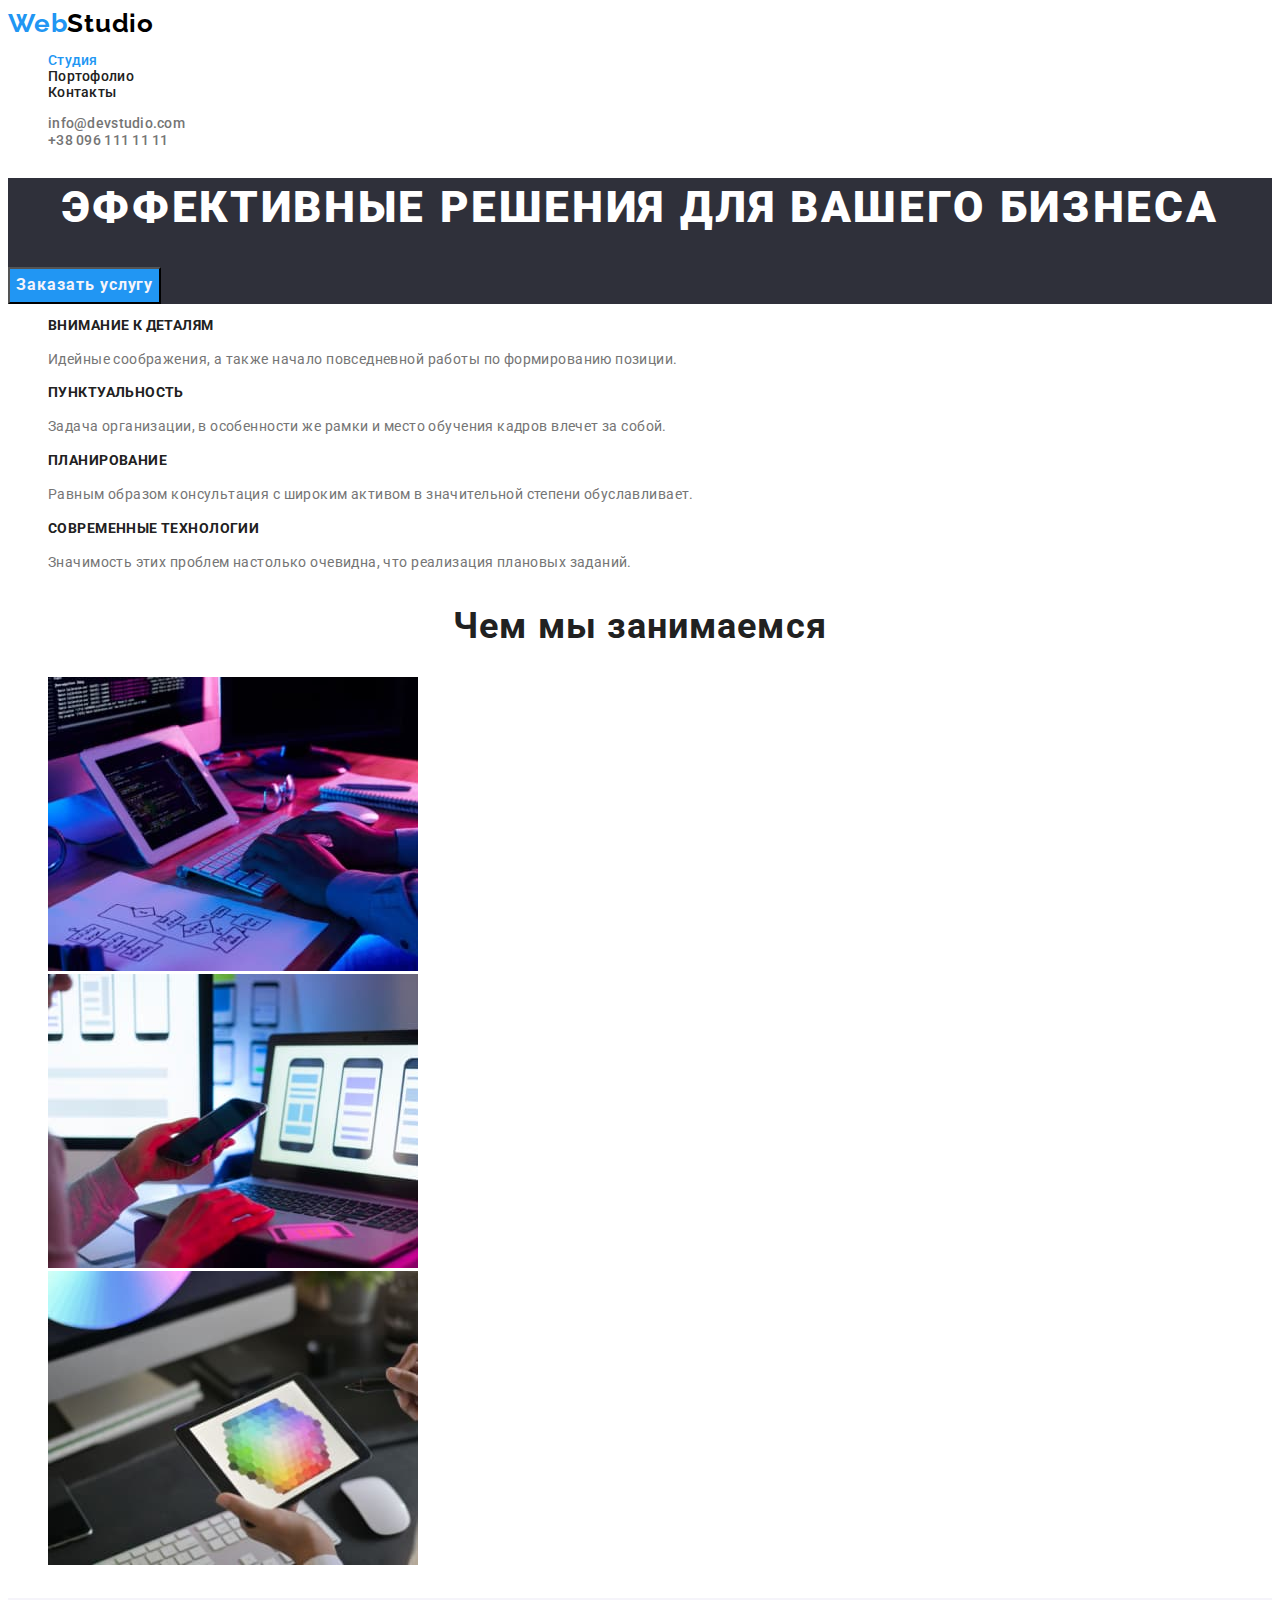
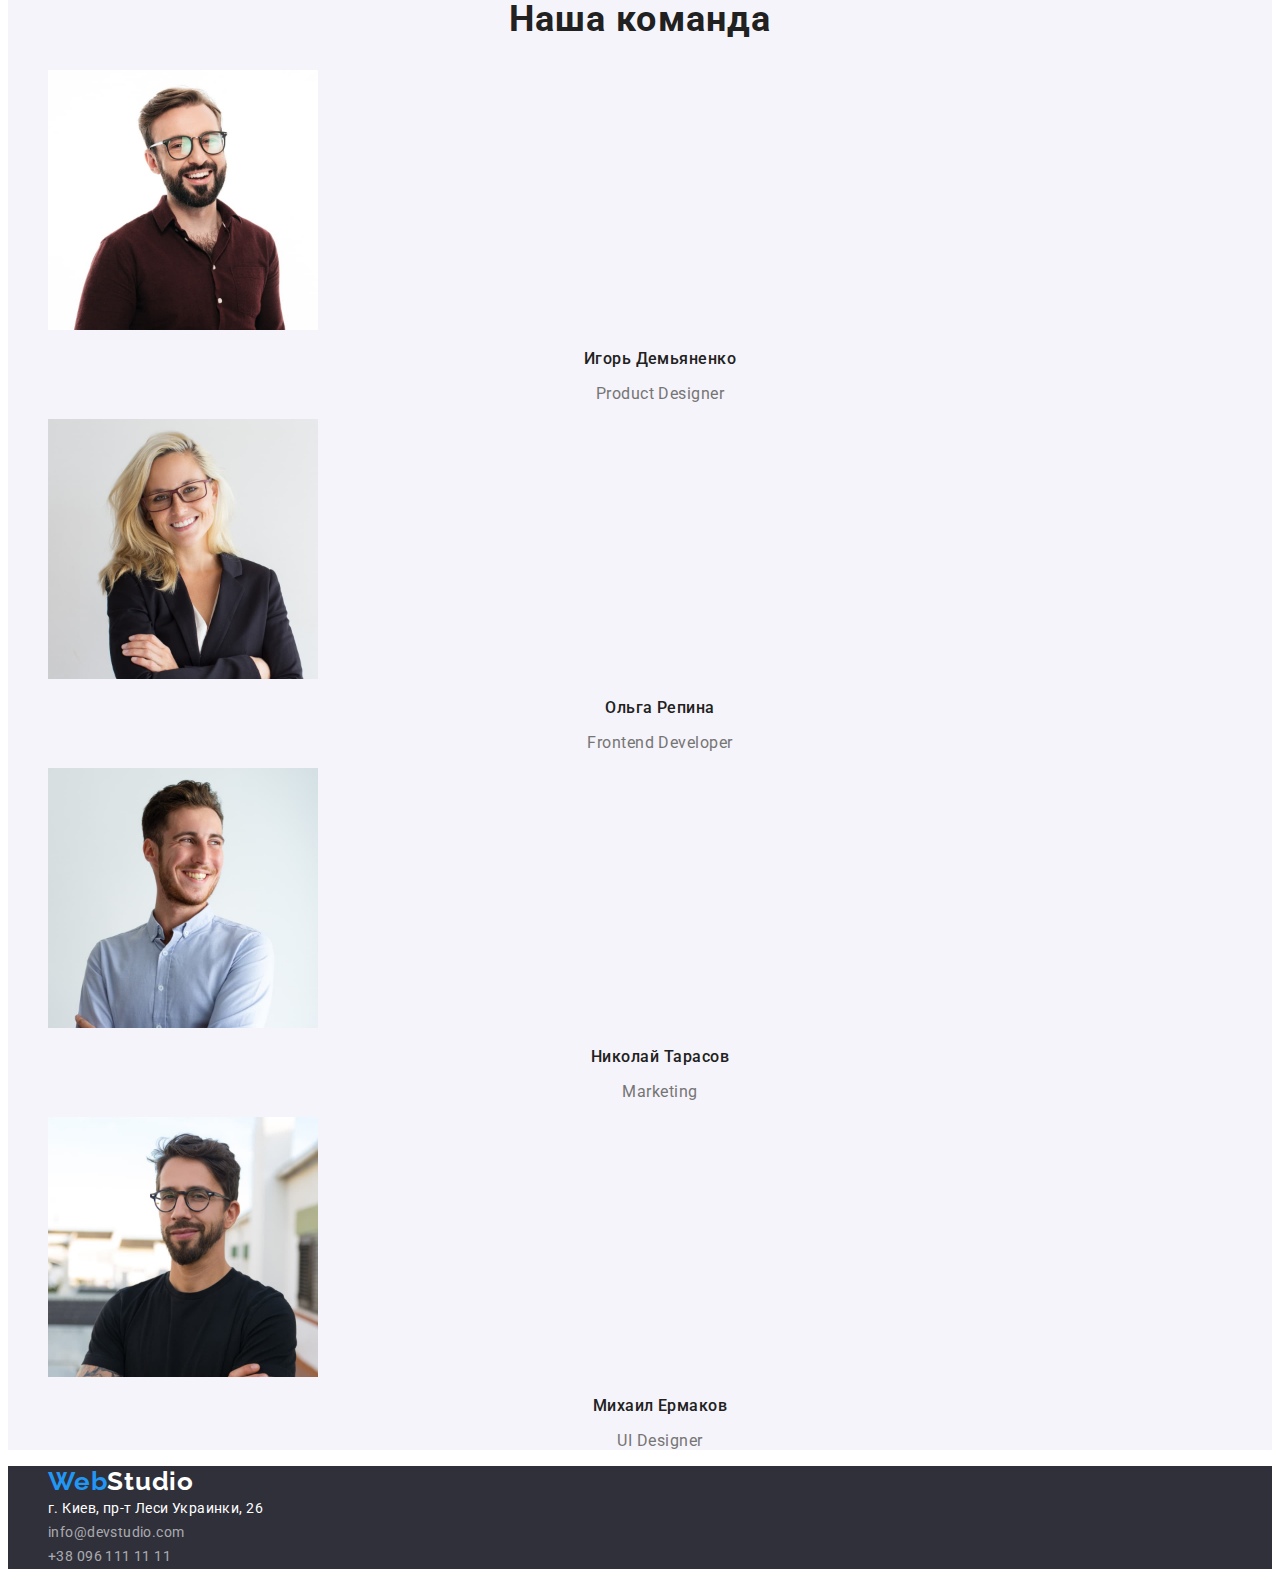
==== commit 72e9a128: "Исправление" ====
--- a/index.html
+++ b/index.html
@@ -8,7 +8,6 @@
         <link 
         href="https://fonts.googleapis.com/css2?family=Raleway:wght@700&family=Roboto:wght@400;500;700;900&display=swap" 
         rel="stylesheet"/>
-        <link rel="stylesheet" href="./css/common.css"/>
         <link rel="stylesheet" href="./css/main.css"/>
     </head>
     <body>
@@ -109,10 +108,12 @@
             </ul>
         </section>
         </main>
-        <footer class="address" >
-        <a href="./index.html" class="logo link"><span class="accent">Web</span>Studio </a>
+        <footer >
         <address>
             <ul class="address-link list">
+            <li>
+                <a href="./index.html" class="logo link"><span class="accent">Web</span>Studio </a>
+            </li>
             <li>
                 <a href="https://goo.gl/maps/2pZtaWLYkU5cPGeF8" target="_blank" rel="noopener,noindex,nofollow" class="address-direct link">г. Киев, пр-т Леси Украинки, 26</a>
             </li>
--- a/css/main.css
+++ b/css/main.css
@@ -7,8 +7,6 @@
     --bg-color:#2F303A;
     --second-fon-color:#F5F4FA;
     --direct-color:rgba(255, 255, 255, 0.6);
-
-
 }
 body{
     background-color:var(--primary-white-color) ;
@@ -17,11 +15,15 @@
     font-size:14px;
     letter-spacing: 0.03em; 
 }
-
+address{
+    background-color:var(--bg-color);
+    font-style: normal;
+}
 /* Logo */
+
 .logo {
-    color:var(--logo-colo); 
-    font-family: Raleway;
+    color:var(--logo-color); 
+    font-family: Raleway,sans-serif;
     font-size: 26px;
     font-weight: 700;
     line-height: 1.19;
@@ -32,9 +34,20 @@
 }
 
 /* Site nav */
-
-.site-nav .link-page,.site-nav .link-current {
+.site-nav{
     color: var( --title-text-color);
+
+    font-family: Roboto;
+    font-size: 14px;
+    font-weight: 500;
+    line-height: 1.14;
+    letter-spacing: 0.02em;
+    text-decoration: none;
+}
+.site-nav .link-page {
+    color: var( --title-text-color);
+
+    font-family: Roboto;
     font-size: 14px;
     font-weight: 500;
     line-height: 1.14;
@@ -79,6 +92,7 @@
     line-height: 1.36;
     letter-spacing: 0.06em;
     text-align: center;
+    text-transform: uppercase;
 }
 /* Section */
 .section-group{
@@ -145,7 +159,8 @@
 .button {
     background-color:var(--accent-color);
     color:var(--second-fon-color);
-
+    
+    font-family: inherit;
     font-style: normal;
     font-weight: 700;
     font-size: 16px;
@@ -158,10 +173,11 @@
     background-color:var(--bg-color);
     font-style: normal;
 }
-.address .logo{
+
+.address-link .logo{
     color:var(--primary-white-color) ;
 }
-.address .logo.accent  {
+.address-linl .logo.accent  {
     color:var(--accent-color)
 }
 .address-direct{
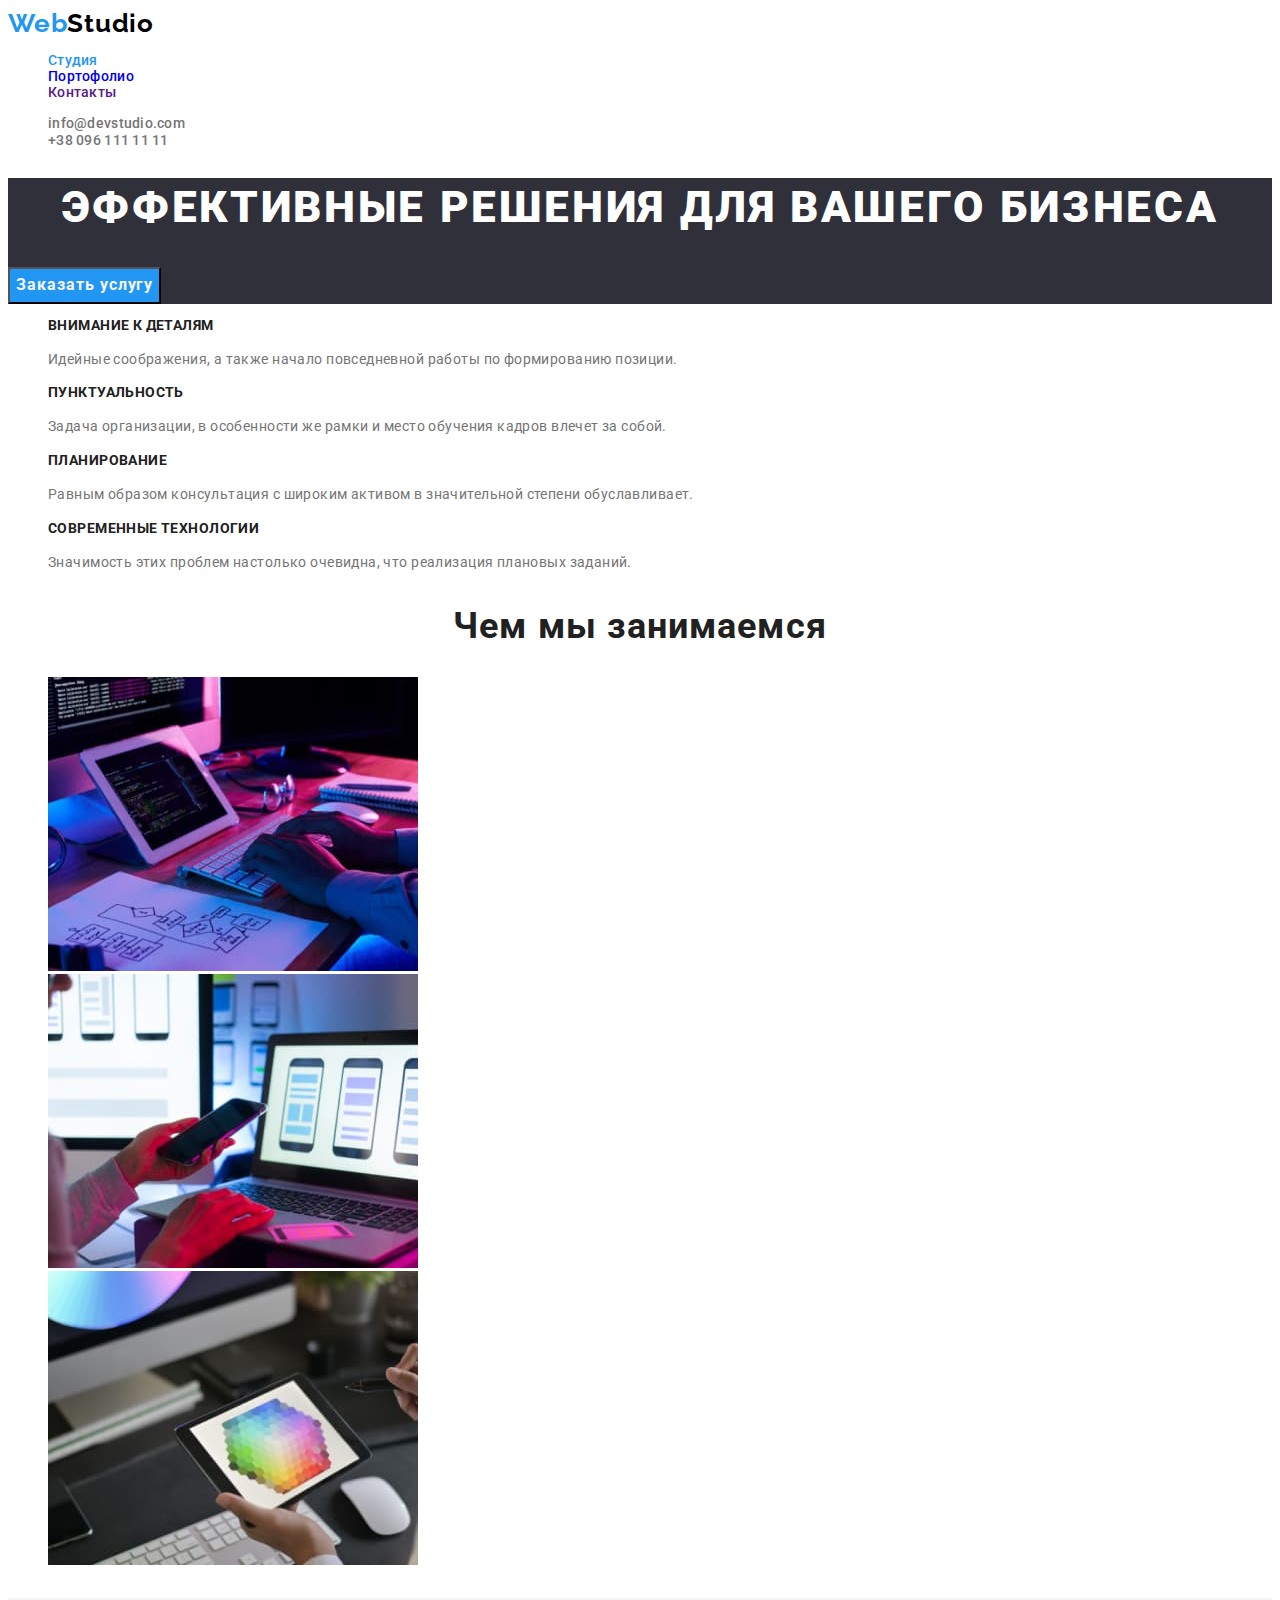
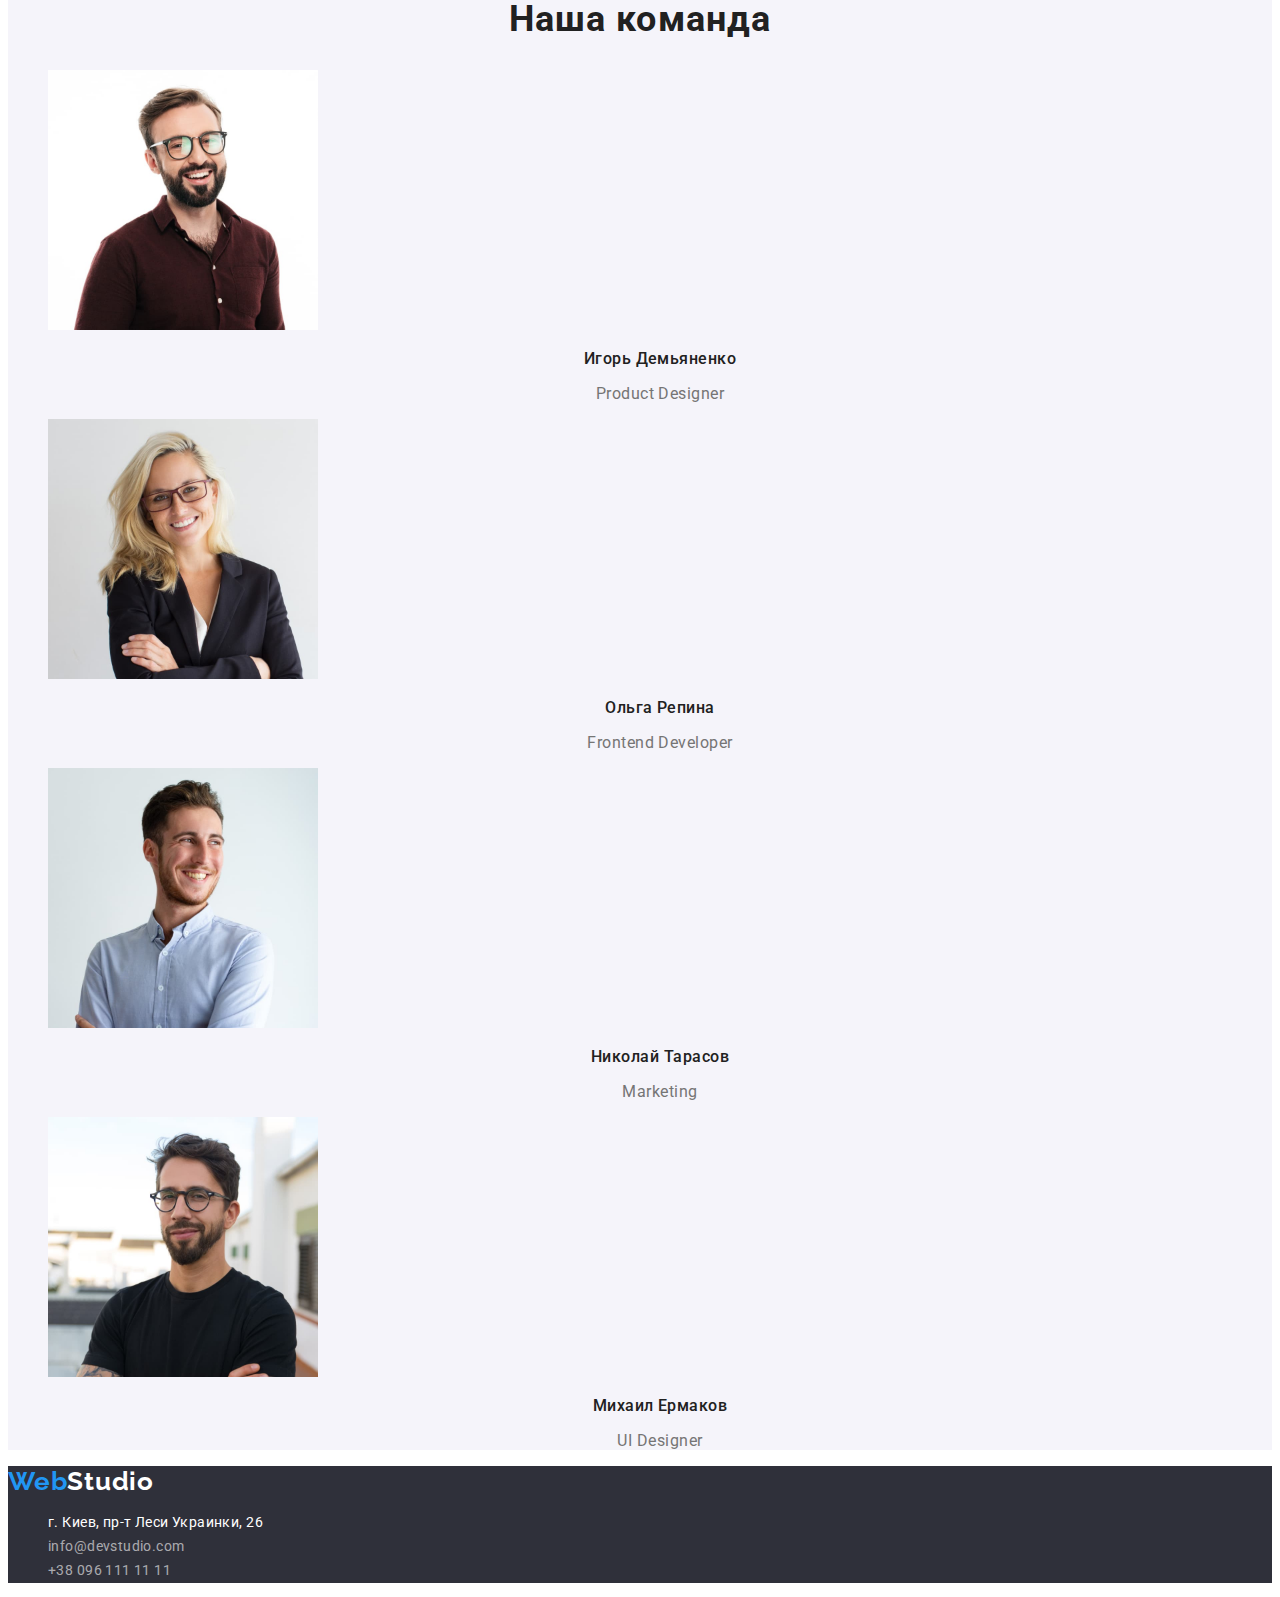
==== commit fd21f2ee: "Исправляет footer" ====
--- a/index.html
+++ b/index.html
@@ -18,7 +18,7 @@
             <ul class="site-nav list ">
             <li><a href="./index.html" class="link-current link">Студия</a></li>
             <li><a href="./portfolio.html" class="link-page link">Портофолио</a></li>
-            <li><a href="" class="link-page">Контакты</a></li>
+            <li><a href="" class="link-page link">Контакты</a></li>
             </ul>
         </nav>
             <ul class="contact-list list">
@@ -108,12 +108,10 @@
             </ul>
         </section>
         </main>
-        <footer >
+        <footer class="address">
         <address>
+            <a href="./index.html" class="logo link"><span class="accent">Web</span>Studio </a>
             <ul class="address-link list">
-            <li>
-                <a href="./index.html" class="logo link"><span class="accent">Web</span>Studio </a>
-            </li>
             <li>
                 <a href="https://goo.gl/maps/2pZtaWLYkU5cPGeF8" target="_blank" rel="noopener,noindex,nofollow" class="address-direct link">г. Киев, пр-т Леси Украинки, 26</a>
             </li>
--- a/css/main.css
+++ b/css/main.css
@@ -8,6 +8,7 @@
     --second-fon-color:#F5F4FA;
     --direct-color:rgba(255, 255, 255, 0.6);
 }
+
 body{
     background-color:var(--primary-white-color) ;
     color:var( --primary-text-color) ;
@@ -15,10 +16,19 @@
     font-size:14px;
     letter-spacing: 0.03em; 
 }
+
 address{
-    background-color:var(--bg-color);
     font-style: normal;
 }
+
+.list {
+    list-style: none;  
+ }
+
+ .link {
+    text-decoration: none;
+}
+
 /* Logo */
 
 .logo {
@@ -29,11 +39,13 @@
     line-height: 1.19;
     letter-spacing: 0.03em;
 }
+
 .logo .accent{
     color:var(--accent-color) ;
 }
 
 /* Site nav */
+
 .site-nav{
     color: var( --title-text-color);
 
@@ -44,26 +56,15 @@
     letter-spacing: 0.02em;
     text-decoration: none;
 }
-.site-nav .link-page {
-    color: var( --title-text-color);
-
-    font-family: Roboto;
-    font-size: 14px;
-    font-weight: 500;
-    line-height: 1.14;
-    letter-spacing: 0.02em;
-    text-decoration: none;
-}
+
 .site-nav .link-page:hover , 
-.site-nav .link-page:focus{
+.site-nav .link-page:focus {
     color: var(--accent-color);
 }
 .site-nav .link-current {
     color: var(--accent-color);
 }
-.list {
-    list-style: none;  
- }
+
 
 /* Contact */
 .contact {
@@ -81,9 +82,11 @@
 }
 
 /* Hero */
+
 .hero{
     background-color:var(--bg-color);
 }
+
 .hero-title {
     color:var(--primary-white-color);
 
@@ -94,10 +97,13 @@
     text-align: center;
     text-transform: uppercase;
 }
+
 /* Section */
+
 .section-group{
     background-color:var(--second-fon-color);
 }
+
 .section-title {
     color:var( --title-text-color) ;
 
@@ -107,7 +113,9 @@
     text-align: center;
     letter-spacing: 0.03em;
 }
+
 /* Principles */
+
 .visually-hidden{
     position:absolute;
     white-space: nowrap;
@@ -120,6 +128,7 @@
     clip-path: inset(50%);
     margin: -1px;
 }
+
 .principles .title {
     color:var( --title-text-color) ;
 
@@ -129,13 +138,16 @@
     letter-spacing: 0.03em;
     text-transform: uppercase;
 }
+
 .principles .text {
     font-weight: 400;
     font-size: 14px;
     line-height: 1.71;
     letter-spacing: 0.03em;
 }
+
 /* Team */
+
 .team .title {
     color:var(--title-text-color) ;
     
@@ -145,6 +157,7 @@
     text-align: center;
     letter-spacing: 0.03em;
 }
+
 .team .text {
     font-weight: 400;
     font-size: 16px;
@@ -152,10 +165,9 @@
     text-align: center;
     letter-spacing: 0.03em;
 }
-.link {
-    text-decoration: none;
-}
+
 /* Button */
+
 .button {
     background-color:var(--accent-color);
     color:var(--second-fon-color);
@@ -168,18 +180,71 @@
     letter-spacing: 0.06em;
     cursor: pointer;
 }
+
+
+/* Стили для Портофолио" */
+
+.style-filter {
+    background-color:var(--second-fon-color);
+    color:var( --title-text-color) ;
+
+    font-family: inherit;
+    font-weight: 500;
+    font-size: 16px;
+    line-height: 1.62;
+    text-align: center;
+    letter-spacing: 0.03em;
+    cursor: pointer;
+}
+
+.style-filter:hover,
+.style-filter:focus {
+    background-color: var(--accent-color);
+    color: var(--primary-white-color);
+}
+
+/* Examples */
+
+.examples .title {
+    color:var(--title-text-color) ;
+
+    font-weight: 700;
+    font-size: 18px;
+    line-height: 2.0;
+    letter-spacing: 0.06em;
+}
+
+.examples .text { 
+    color:var(--primary-text-color) ;
+
+    font-weight: 400;
+    font-size: 16px;
+    line-height: 1.88;
+    letter-spacing: 0.03em;
+}
+
+.examples-link{
+    color:var(--title-text-color) ;
+}
+
 /* Footer */
 .address{
     background-color:var(--bg-color);
     font-style: normal;
 }
 
+.address .logo { 
+    color:var(--primary-white-color);
+} 
+
 .address-link .logo{
     color:var(--primary-white-color) ;
 }
-.address-linl .logo.accent  {
+
+.address-link .logo.accent  {
     color:var(--accent-color)
 }
+
 .address-direct{
     color:var(--primary-white-color);
 
@@ -204,40 +269,3 @@
     color:var(--accent-color) 
 }
 
-/* Стили для Портофолио" */
-.style-filter {
-    background-color:var(--second-fon-color);
-    color:var( --title-text-color) ;
-
-    font-weight: 500;
-    font-size: 16px;
-    line-height: 1.62;
-    text-align: center;
-    letter-spacing: 0.03em;
-    cursor: pointer;
-}
-.style-filter:hover,
-.style-filter:focus {
-    background-color: var(--accent-color);
-    color: var(--primary-white-color);
-}
-/* Examples */
-.examples .title {
-    color:var(--title-text-color) ;
-
-    font-weight: 700;
-    font-size: 18px;
-    line-height: 2.0;
-    letter-spacing: 0.06em;
-}
-.examples .text { 
-    color:var(--primary-text-color) ;
-
-    font-weight: 400;
-    font-size: 16px;
-    line-height: 1.88;
-    letter-spacing: 0.03em;
-}
-.examples-link{
-    color:var(--title-text-color) ;
-}
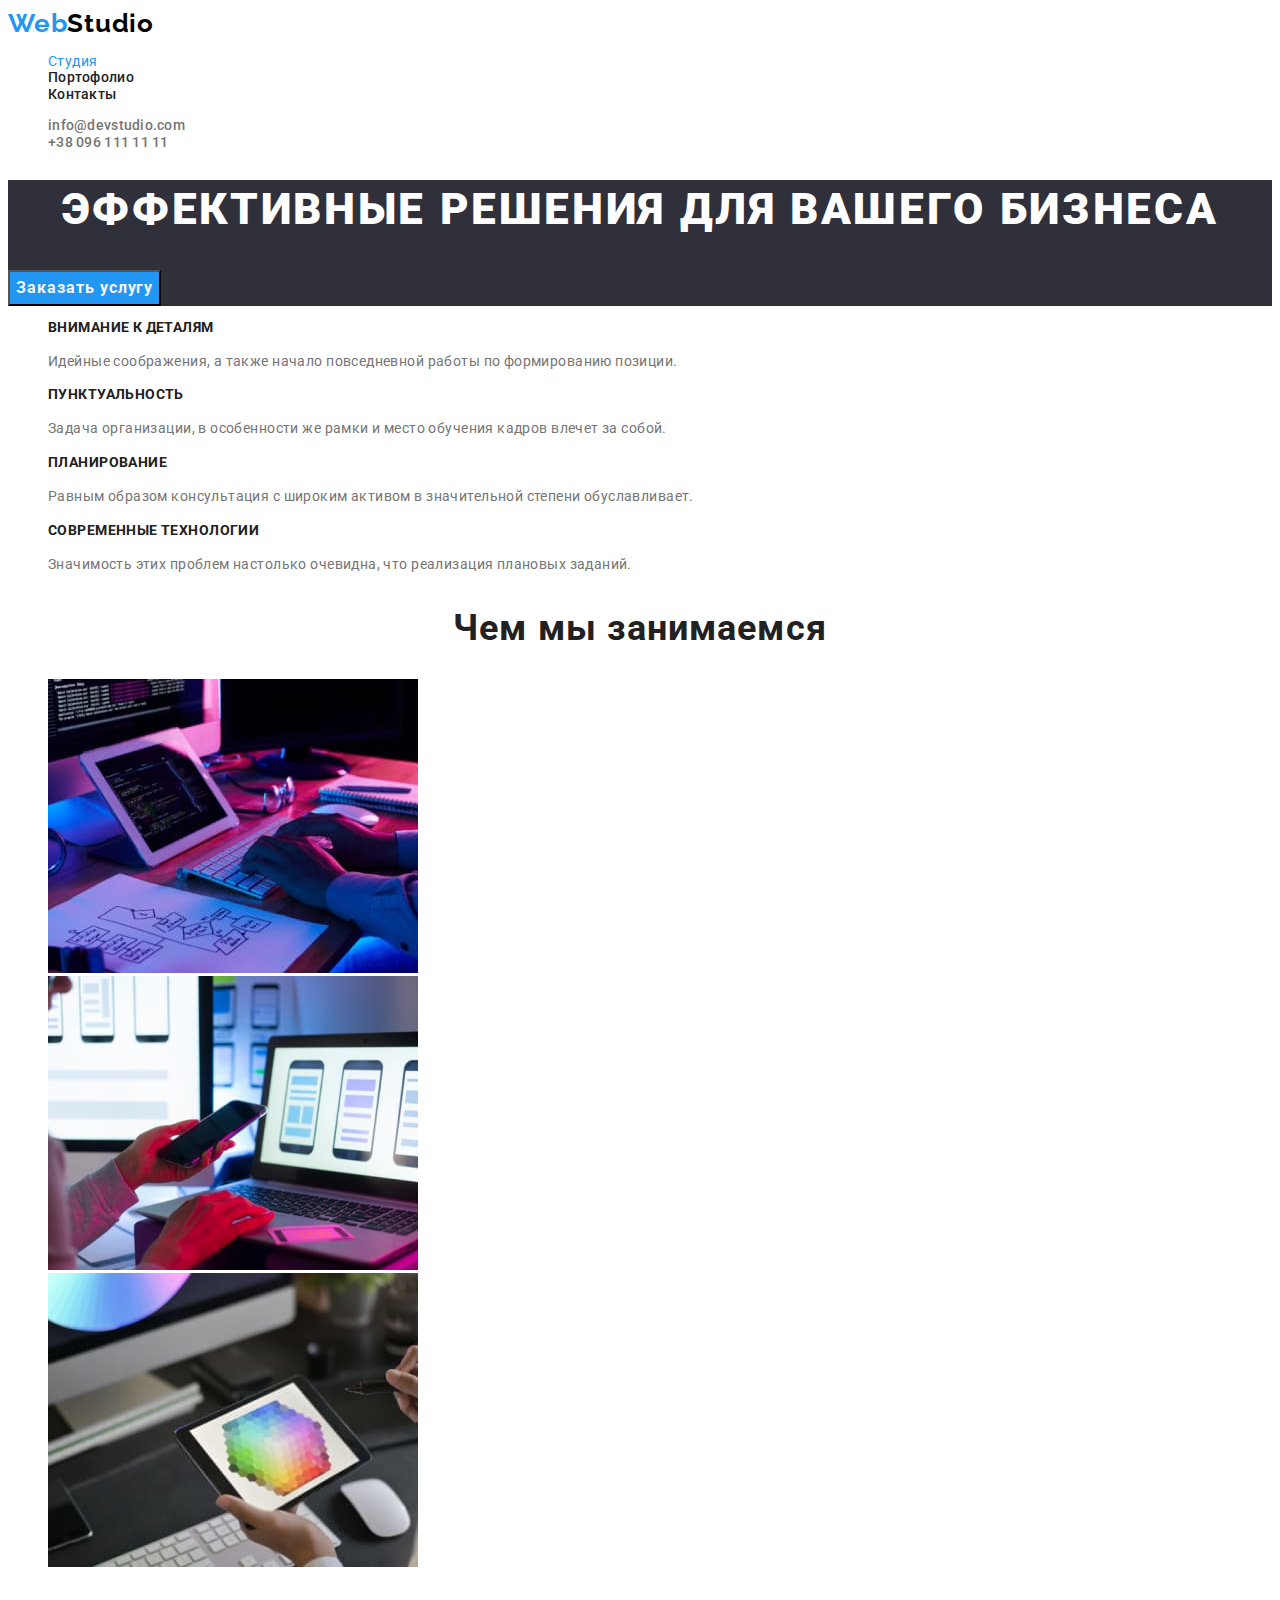
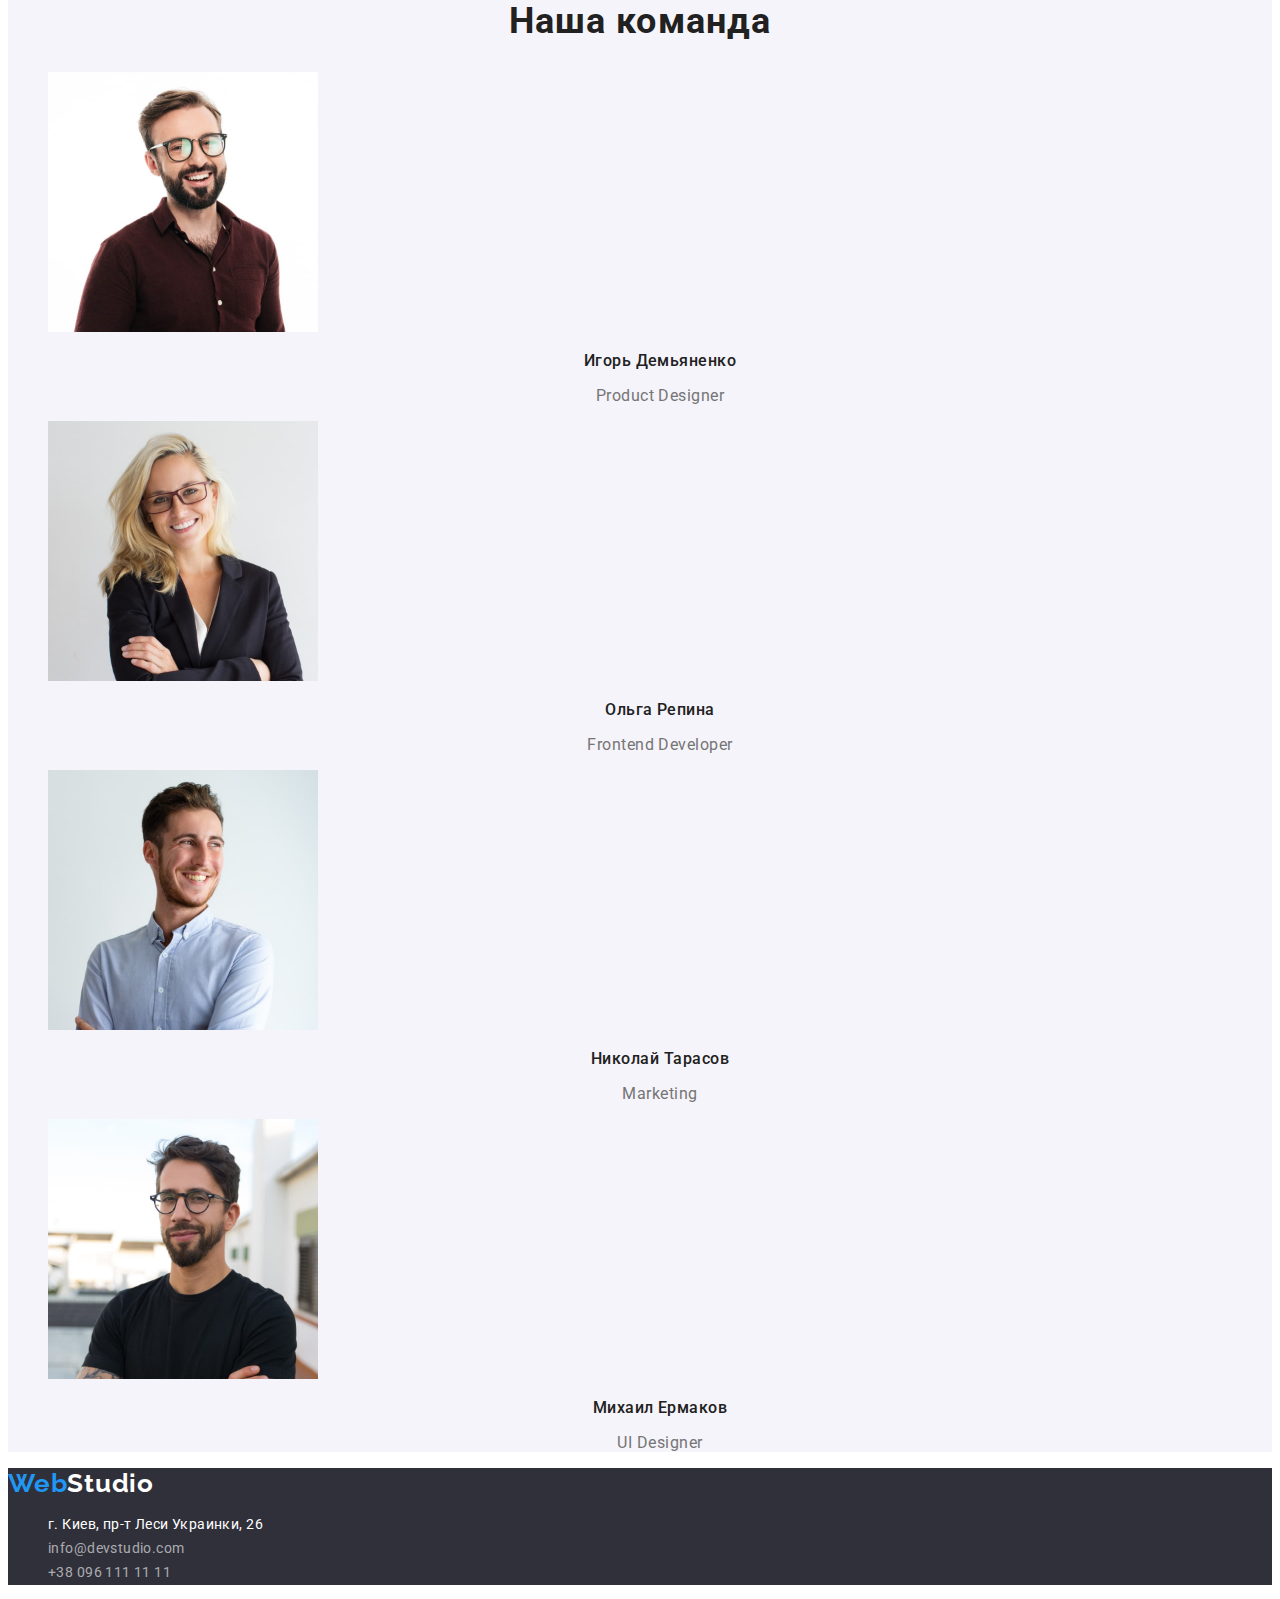
==== commit 5f42d723: "Изменяет ошибки в шапке" ====
--- a/index.html
+++ b/index.html
@@ -13,7 +13,7 @@
     <body>
         <!-- Шапка сайта -->
         <header class="page-header">
-        <nav>
+        <nav class="navigation">
             <a href="./index.html" class="logo  link"><span class="accent">Web</span>Studio </a>
             <ul class="site-nav list ">
             <li><a href="./index.html" class="link-current link">Студия</a></li>
@@ -22,8 +22,8 @@
             </ul>
         </nav>
             <ul class="contact-list list">
-            <li><a href="mailto:info@devstudio.com" class="contact exept">info@devstudio.com</a></li>
-            <li><a href="tel:+380961111111" class="contact exept">+38 096 111 11 11</a></li>
+            <li><a href="mailto:info@devstudio.com" class="contact link">info@devstudio.com</a></li>
+            <li><a href="tel:+380961111111" class="contact link">+38 096 111 11 11</a></li>
             </ul>
         </header>
         <main>    
@@ -116,10 +116,10 @@
                 <a href="https://goo.gl/maps/2pZtaWLYkU5cPGeF8" target="_blank" rel="noopener,noindex,nofollow" class="address-direct link">г. Киев, пр-т Леси Украинки, 26</a>
             </li>
             <li>    
-                <a href="mailto:info@devstudio.com" class="direct">info@devstudio.com</a>
+                <a href="mailto:info@devstudio.com" class="direct link">info@devstudio.com</a>
             </li>
             <li>    
-                <a href="tel:+380961111111" class="direct">+38 096 111 11 11</a>
+                <a href="tel:+380961111111" class="direct link">+38 096 111 11 11</a>
             </li>
             </ul>
         </address>
--- a/css/main.css
+++ b/css/main.css
@@ -46,15 +46,14 @@
 
 /* Site nav */
 
-.site-nav{
-    color: var( --title-text-color);
-
-    font-family: Roboto;
+.site-nav .link-page{
+    color: var(--title-text-color);
+
+    font-family: Roboto,sans-serif;
     font-size: 14px;
     font-weight: 500;
     line-height: 1.14;
     letter-spacing: 0.02em;
-    text-decoration: none;
 }
 
 .site-nav .link-page:hover , 
@@ -74,7 +73,6 @@
     font-size: 14px;
     line-height: 1.14;
     letter-spacing: 0.02em;
-    text-decoration: none;
 }
 .contact:hover,
 .contact:focus {
@@ -188,7 +186,7 @@
     background-color:var(--second-fon-color);
     color:var( --title-text-color) ;
 
-    font-family: inherit;
+    font-family: Roboto,sans-serif;
     font-weight: 500;
     font-size: 16px;
     line-height: 1.62;
@@ -252,7 +250,6 @@
     font-size: 14px;
     line-height: 1.71;
     letter-spacing: 0.03em;
-    text-decoration: none;
 }
 
 .direct{
@@ -262,7 +259,6 @@
     font-size: 14px;
     line-height: 1.71;
     letter-spacing: 0.03em;
-    text-decoration: none;
 }
 .direct:hover,
 .direct:focus{
